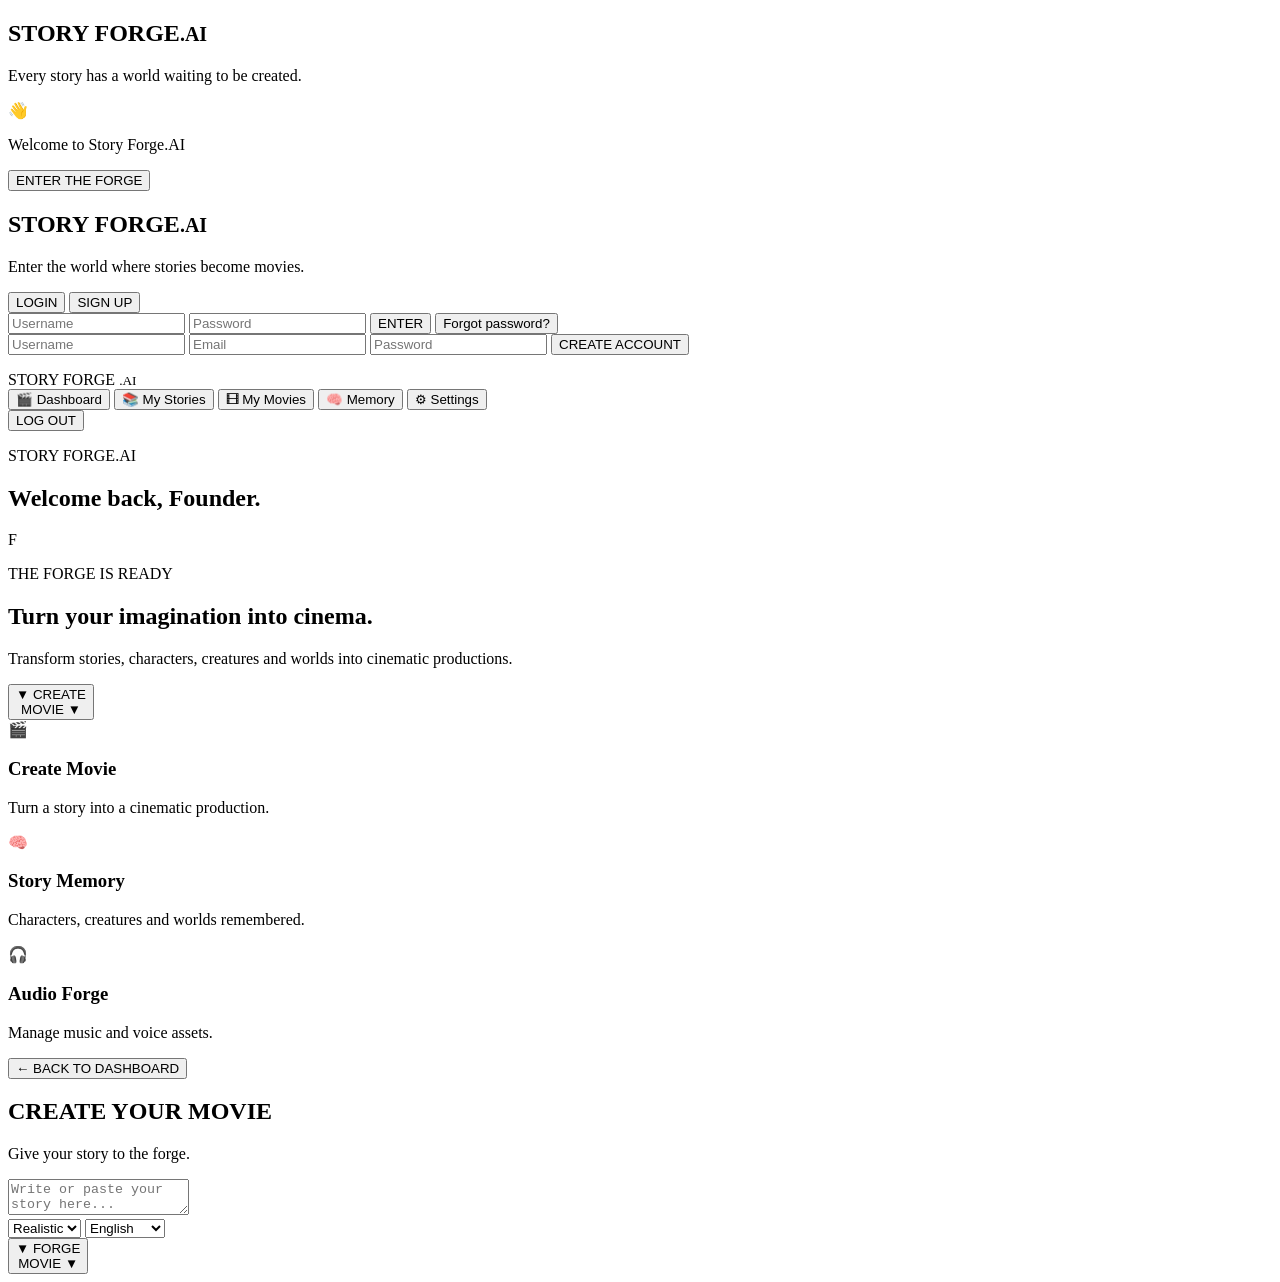
==== index.html @ ab2db873 "Create index.html" ====
<!DOCTYPE html>
<html lang="en">
<head>
    <meta charset="UTF-8">
    <meta name="viewport" content="width=device-width, initial-scale=1.0">

    <title>Story Forge.AI</title>

    <link rel="stylesheet" href="style.css">
</head>

<body>

    <!-- =====================================================
         WELCOME SCREEN
    ====================================================== -->

    <section id="welcome-screen" class="screen active">

        <div class="cinematic-background"></div>

        <div class="stars"></div>

        <div class="welcome-content">

            <h1 class="logo-title">
                STORY <span>FORGE</span><small>.AI</small>
            </h1>

            <p class="welcome-subtitle">
                Every story has a world waiting to be created.
            </p>

        </div>


        <!-- Cinematic Bike Scene -->

        <div class="bike-scene">

            <div class="moon"></div>

            <div class="mountains"></div>

            <div class="road"></div>

            <div class="bike-rider">

                <div class="boy">

                    <div class="head"></div>

                    <div class="body"></div>

                    <div class="arm"></div>

                    <div class="leg"></div>

                </div>


                <div class="bicycle">

                    <div class="wheel wheel-front"></div>

                    <div class="wheel wheel-back"></div>

                    <div class="bike-frame"></div>

                    <div class="handlebar"></div>

                </div>

            </div>


            <div class="welcome-wave">

                <span class="wave-hand">👋</span>

                <p>
                    Welcome to Story Forge.AI
                </p>

            </div>

        </div>


        <button
            id="enter-button"
            class="gold-button"
        >
            ENTER THE FORGE
        </button>

    </section>


    <!-- =====================================================
         AUTHENTICATION SCREEN
    ====================================================== -->

    <section id="auth-screen" class="screen hidden">

        <div class="auth-container">

            <div class="auth-brand">

                <h1>
                    STORY <span>FORGE</span><small>.AI</small>
                </h1>

                <p>
                    Enter the world where stories become movies.
                </p>

            </div>


            <div class="auth-box">

                <div class="auth-tabs">

                    <button
                        id="login-tab"
                        class="active-tab"
                    >
                        LOGIN
                    </button>

                    <button
                        id="signup-tab"
                    >
                        SIGN UP
                    </button>

                </div>


                <!-- Login -->

                <form
                    id="login-form"
                    class="auth-form"
                >

                    <input
                        type="text"
                        id="login-username"
                        placeholder="Username"
                        required
                    >

                    <input
                        type="password"
                        id="login-password"
                        placeholder="Password"
                        required
                    >

                    <button
                        type="submit"
                        class="purple-button"
                    >
                        ENTER
                    </button>

                    <button
                        type="button"
                        id="forgot-password"
                        class="text-button"
                    >
                        Forgot password?
                    </button>

                </form>


                <!-- Sign Up -->

                <form
                    id="signup-form"
                    class="auth-form hidden"
                >

                    <input
                        type="text"
                        id="signup-username"
                        placeholder="Username"
                        required
                    >

                    <input
                        type="email"
                        id="signup-email"
                        placeholder="Email"
                        required
                    >

                    <input
                        type="password"
                        id="signup-password"
                        placeholder="Password"
                        required
                    >

                    <button
                        type="submit"
                        class="purple-button"
                    >
                        CREATE ACCOUNT
                    </button>

                </form>


                <p
                    id="auth-message"
                    class="auth-message"
                ></p>

            </div>

        </div>

    </section>


    <!-- =====================================================
         MAIN DASHBOARD
    ====================================================== -->

    <section
        id="dashboard-screen"
        class="screen hidden"
    >

        <aside class="sidebar">

            <div class="sidebar-logo">

                STORY
                <span>FORGE</span>
                <small>.AI</small>

            </div>


            <nav>

                <button class="nav-item active">
                    🎬 Dashboard
                </button>

                <button class="nav-item">
                    📚 My Stories
                </button>

                <button class="nav-item">
                    🎞 My Movies
                </button>

                <button class="nav-item">
                    🧠 Memory
                </button>

                <button class="nav-item">
                    ⚙ Settings
                </button>

            </nav>


            <button
                id="logout-button"
                class="logout-button"
            >
                LOG OUT
            </button>

        </aside>


        <main class="dashboard-main">

            <header class="dashboard-header">

                <div>

                    <p class="small-label">
                        STORY FORGE.AI
                    </p>

                    <h1>
                        Welcome back, Founder.
                    </h1>

                </div>


                <div class="profile-circle">
                    F
                </div>

            </header>


            <section class="hero-dashboard">

                <div class="hero-text">

                    <p class="gold-label">
                        THE FORGE IS READY
                    </p>

                    <h2>
                        Turn your imagination
                        <span>into cinema.</span>
                    </h2>

                    <p>
                        Transform stories, characters, creatures and worlds
                        into cinematic productions.
                    </p>

                </div>


                <!-- FANG RED MOUTH CREATE BUTTON -->

                <button
                    id="create-movie-button"
                    class="fang-button"
                >

                    <span class="fang fang-left">
                        ▼
                    </span>

                    <span class="mouth-text">
                        CREATE<br>
                        MOVIE
                    </span>

                    <span class="fang fang-right">
                        ▼
                    </span>

                </button>

            </section>


            <section class="dashboard-cards">

                <div class="dashboard-card">

                    <span class="card-icon">
                        🎬
                    </span>

                    <h3>
                        Create Movie
                    </h3>

                    <p>
                        Turn a story into a cinematic production.
                    </p>

                </div>


                <div class="dashboard-card">

                    <span class="card-icon">
                        🧠
                    </span>

                    <h3>
                        Story Memory
                    </h3>

                    <p>
                        Characters, creatures and worlds remembered.
                    </p>

                </div>


                <div class="dashboard-card">

                    <span class="card-icon">
                        🎧
                    </span>

                    <h3>
                        Audio Forge
                    </h3>

                    <p>
                        Manage music and voice assets.
                    </p>

                </div>

            </section>

        </main>

    </section>


    <!-- =====================================================
         CREATE MOVIE SCREEN
    ====================================================== -->

    <section
        id="create-screen"
        class="screen hidden"
    >

        <div class="create-container">

            <button
                id="back-dashboard"
                class="back-button"
            >
                ← BACK TO DASHBOARD
            </button>


            <h1>
                CREATE YOUR MOVIE
            </h1>

            <p>
                Give your story to the forge.
            </p>


            <textarea
                id="story-input"
                placeholder="Write or paste your story here..."
            ></textarea>


            <div class="creation-options">

                <select id="genre-select">

                    <option value="realistic">
                        Realistic
                    </option>

                    <option value="fantasy">
                        Fantasy
                    </option>

                    <option value="sci_fi">
                        Sci-Fi
                    </option>

                </select>


                <select id="language-select">

                    <option value="english">
                        English
                    </option>

                    <option value="chinese">
                        Chinese
                    </option>

                    <option value="korean">
                        Korean
                    </option>

                    <option value="japanese">
                        Japanese
                    </option>

                </select>

            </div>


            <button
                class="fang-button create-large"
            >

                <span class="fang fang-left">
                    ▼
                </span>

                <span class="mouth-text">
                    FORGE<br>
                    MOVIE
                </span>

                <span class="fang fang-right">
                    ▼
                </span>

            </button>

        </div>

    </section>


    <script src="script.js"></script>

</body>
</html>
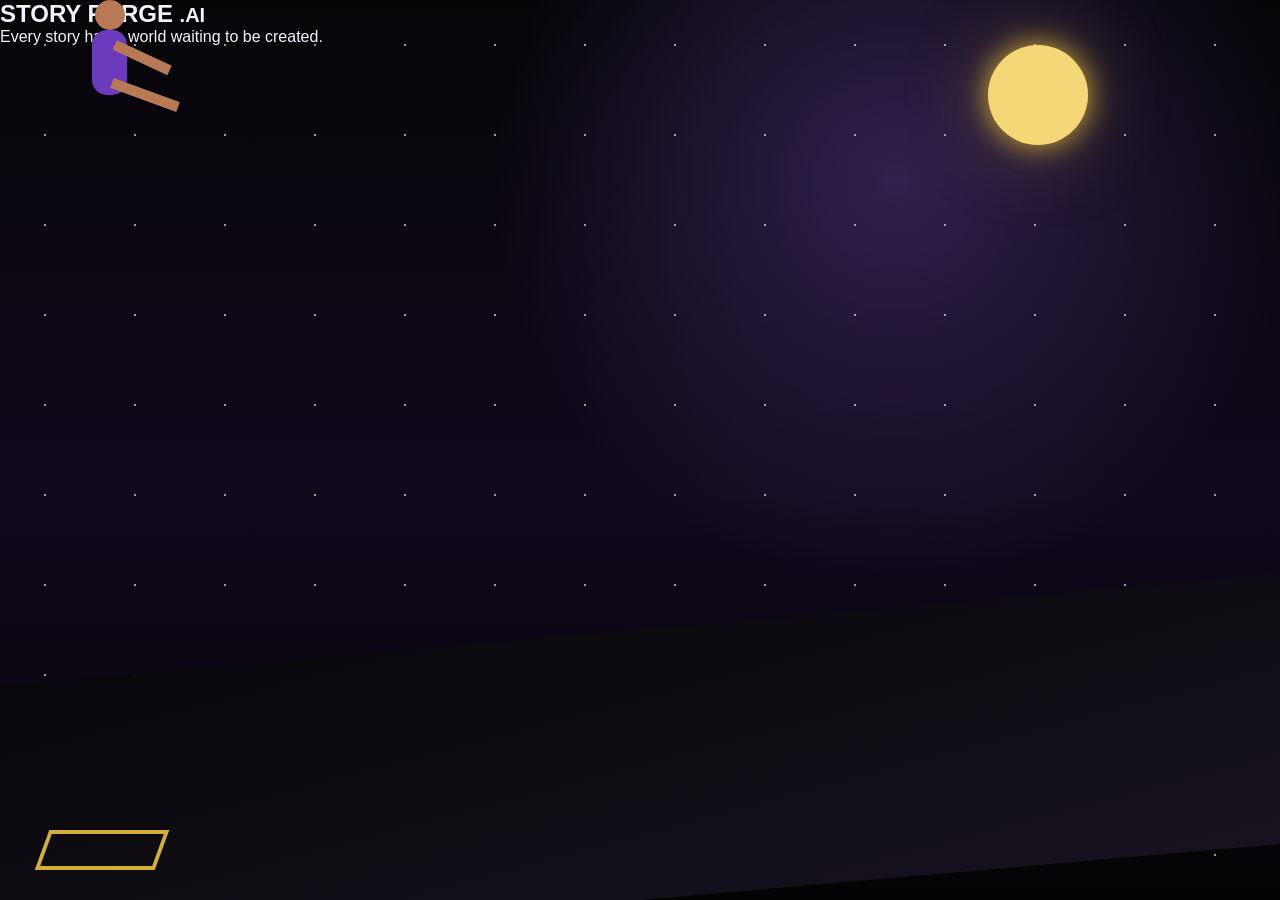
==== commit d76c4053: "Update index.html" ====
--- a/index.html
+++ b/index.html
@@ -1,8 +1,12 @@
 <!DOCTYPE html>
 <html lang="en">
+
 <head>
     <meta charset="UTF-8">
-    <meta name="viewport" content="width=device-width, initial-scale=1.0">
+    <meta
+        name="viewport"
+        content="width=device-width, initial-scale=1.0"
+    >
 
     <title>Story Forge.AI</title>
 
@@ -15,81 +19,181 @@
          WELCOME SCREEN
     ====================================================== -->
 
-    <section id="welcome-screen" class="screen active">
-
-        <div class="cinematic-background"></div>
-
-        <div class="stars"></div>
-
-        <div class="welcome-content">
-
-            <h1 class="logo-title">
-                STORY <span>FORGE</span><small>.AI</small>
+    <section
+        id="welcome-screen"
+        class="screen"
+    >
+
+        <!-- Background -->
+
+        <div class="sky">
+
+            <div class="stars"></div>
+
+            <div class="moon"></div>
+
+            <div class="purple-atmosphere"></div>
+
+        </div>
+
+
+        <!-- Brand -->
+
+        <div class="welcome-brand">
+
+            <h1>
+                STORY
+                <span>FORGE</span>
+                <small>.AI</small>
             </h1>
 
-            <p class="welcome-subtitle">
+            <p>
                 Every story has a world waiting to be created.
             </p>
 
         </div>
 
 
-        <!-- Cinematic Bike Scene -->
-
-        <div class="bike-scene">
-
-            <div class="moon"></div>
-
-            <div class="mountains"></div>
-
-            <div class="road"></div>
-
-            <div class="bike-rider">
-
-                <div class="boy">
-
-                    <div class="head"></div>
-
-                    <div class="body"></div>
-
-                    <div class="arm"></div>
-
-                    <div class="leg"></div>
-
-                </div>
-
-
-                <div class="bicycle">
-
-                    <div class="wheel wheel-front"></div>
-
-                    <div class="wheel wheel-back"></div>
-
-                    <div class="bike-frame"></div>
-
-                    <div class="handlebar"></div>
-
-                </div>
-
-            </div>
-
-
-            <div class="welcome-wave">
-
-                <span class="wave-hand">👋</span>
+        <!-- Cinematic world -->
+
+        <div class="world">
+
+            <div class="mountain mountain-left"></div>
+
+            <div class="mountain mountain-right"></div>
+
+            <div class="ground"></div>
+
+            <div class="road">
+
+                <div class="road-line"></div>
+
+            </div>
+
+
+            <!-- =================================================
+                 BOY
+
+                 IMPORTANT:
+                 The boy is visible from the beginning.
+                 The bike is NOT attached visually to him.
+            ================================================== -->
+
+            <div
+                id="boy"
+                class="boy"
+            >
+
+                <div class="hair"></div>
+
+                <div class="head">
+
+                    <div class="eye eye-left"></div>
+
+                    <div class="eye eye-right"></div>
+
+                </div>
+
+
+                <div class="neck"></div>
+
+                <div class="body"></div>
+
+
+                <div class="arm arm-left"></div>
+
+                <div
+                    id="waving-arm"
+                    class="arm arm-right"
+                ></div>
+
+
+                <div class="leg leg-left"></div>
+
+                <div class="leg leg-right"></div>
+
+            </div>
+
+
+            <!-- =================================================
+                 FUTURISTIC TECH BIKE
+
+                 It starts completely invisible.
+
+                 It is NOT visible while the boy is moving.
+
+                 It reveals only after the boy stops and waves.
+            ================================================== -->
+
+            <div
+                id="future-bike"
+                class="future-bike"
+            >
+
+                <div class="bike-energy-field"></div>
+
+                <div class="bike-wheel rear-wheel">
+
+                    <div class="wheel-core"></div>
+
+                </div>
+
+
+                <div class="bike-wheel front-wheel">
+
+                    <div class="wheel-core"></div>
+
+                </div>
+
+
+                <div class="bike-frame"></div>
+
+                <div class="bike-lower-frame"></div>
+
+                <div class="bike-energy-core"></div>
+
+                <div class="bike-seat"></div>
+
+                <div class="bike-handlebars"></div>
+
+                <div class="bike-front-fork"></div>
+
+                <div class="bike-headlight"></div>
+
+                <div class="bike-hologram"></div>
+
+            </div>
+
+
+            <!-- Greeting -->
+
+            <div
+                id="greeting"
+                class="greeting hidden"
+            >
+
+                <div class="wave-hand">
+                    👋
+                </div>
+
+                <h2>
+                    Welcome to Story Forge.AI
+                </h2>
 
                 <p>
-                    Welcome to Story Forge.AI
+                    Your story is waiting.
                 </p>
 
             </div>
 
         </div>
 
+
+        <!-- Enter button -->
 
         <button
             id="enter-button"
-            class="gold-button"
+            class="enter-button hidden"
         >
             ENTER THE FORGE
         </button>
@@ -101,18 +205,23 @@
          AUTHENTICATION SCREEN
     ====================================================== -->
 
-    <section id="auth-screen" class="screen hidden">
+    <section
+        id="auth-screen"
+        class="screen hidden"
+    >
 
         <div class="auth-container">
 
             <div class="auth-brand">
 
                 <h1>
-                    STORY <span>FORGE</span><small>.AI</small>
+                    STORY
+                    <span>FORGE</span>
+                    <small>.AI</small>
                 </h1>
 
                 <p>
-                    Enter the world where stories become movies.
+                    Enter the world where stories become cinema.
                 </p>
 
             </div>
@@ -124,13 +233,14 @@
 
                     <button
                         id="login-tab"
-                        class="active-tab"
+                        class="auth-tab active"
                     >
                         LOGIN
                     </button>
 
                     <button
                         id="signup-tab"
+                        class="auth-tab"
                     >
                         SIGN UP
                     </button>
@@ -138,7 +248,7 @@
                 </div>
 
 
-                <!-- Login -->
+                <!-- LOGIN -->
 
                 <form
                     id="login-form"
@@ -146,38 +256,32 @@
                 >
 
                     <input
+                        id="login-username"
                         type="text"
-                        id="login-username"
                         placeholder="Username"
                         required
                     >
 
+
                     <input
+                        id="login-password"
                         type="password"
-                        id="login-password"
                         placeholder="Password"
                         required
                     >
+
 
                     <button
                         type="submit"
                         class="purple-button"
                     >
-                        ENTER
+                        ENTER THE FORGE
                     </button>
 
-                    <button
-                        type="button"
-                        id="forgot-password"
-                        class="text-button"
-                    >
-                        Forgot password?
-                    </button>
-
                 </form>
 
 
-                <!-- Sign Up -->
+                <!-- SIGN UP -->
 
                 <form
                     id="signup-form"
@@ -185,25 +289,28 @@
                 >
 
                     <input
+                        id="signup-username"
                         type="text"
-                        id="signup-username"
                         placeholder="Username"
                         required
                     >
 
+
                     <input
+                        id="signup-email"
                         type="email"
-                        id="signup-email"
                         placeholder="Email"
                         required
                     >
 
+
                     <input
+                        id="signup-password"
                         type="password"
-                        id="signup-password"
                         placeholder="Password"
                         required
                     >
+
 
                     <button
                         type="submit"
@@ -228,7 +335,7 @@
 
 
     <!-- =====================================================
-         MAIN DASHBOARD
+         DASHBOARD
     ====================================================== -->
 
     <section
@@ -263,6 +370,10 @@
 
                 <button class="nav-item">
                     🧠 Memory
+                </button>
+
+                <button class="nav-item">
+                    🎧 Audio
                 </button>
 
                 <button class="nav-item">
@@ -288,9 +399,9 @@
 
                 <div>
 
-                    <p class="small-label">
+                    <span class="gold-label">
                         STORY FORGE.AI
-                    </p>
+                    </span>
 
                     <h1>
                         Welcome back, Founder.
@@ -306,13 +417,13 @@
             </header>
 
 
-            <section class="hero-dashboard">
+            <section class="dashboard-hero">
 
                 <div class="hero-text">
 
-                    <p class="gold-label">
+                    <span class="gold-label">
                         THE FORGE IS READY
-                    </p>
+                    </span>
 
                     <h2>
                         Turn your imagination
@@ -320,33 +431,42 @@
                     </h2>
 
                     <p>
-                        Transform stories, characters, creatures and worlds
-                        into cinematic productions.
+                        Build stories, characters, worlds and cinematic
+                        productions from your imagination.
                     </p>
 
                 </div>
 
 
-                <!-- FANG RED MOUTH CREATE BUTTON -->
+                <!-- Fang mouth create button -->
 
                 <button
                     id="create-movie-button"
-                    class="fang-button"
+                    class="fang-mouth-button"
                 >
 
-                    <span class="fang fang-left">
+                    <span class="fang top-left">
                         ▼
                     </span>
 
+                    <span class="fang top-right">
+                        ▼
+                    </span>
+
+                    <span class="fang bottom-left">
+                        ▲
+                    </span>
+
+                    <span class="fang bottom-right">
+                        ▲
+                    </span>
+
                     <span class="mouth-text">
-                        CREATE<br>
+                        CREATE
+                        <br>
                         MOVIE
                     </span>
 
-                    <span class="fang fang-right">
-                        ▼
-                    </span>
-
                 </button>
 
             </section>
@@ -356,16 +476,16 @@
 
                 <div class="dashboard-card">
 
-                    <span class="card-icon">
+                    <div class="card-icon">
                         🎬
-                    </span>
+                    </div>
 
                     <h3>
                         Create Movie
                     </h3>
 
                     <p>
-                        Turn a story into a cinematic production.
+                        Transform your story into a cinematic production.
                     </p>
 
                 </div>
@@ -373,16 +493,16 @@
 
                 <div class="dashboard-card">
 
-                    <span class="card-icon">
+                    <div class="card-icon">
                         🧠
-                    </span>
+                    </div>
 
                     <h3>
                         Story Memory
                     </h3>
 
                     <p>
-                        Characters, creatures and worlds remembered.
+                        Characters, creatures, scenes and worlds.
                     </p>
 
                 </div>
@@ -390,16 +510,16 @@
 
                 <div class="dashboard-card">
 
-                    <span class="card-icon">
+                    <div class="card-icon">
                         🎧
-                    </span>
+                    </div>
 
                     <h3>
                         Audio Forge
                     </h3>
 
                     <p>
-                        Manage music and voice assets.
+                        Manage music, voices and audio assets.
                     </p>
 
                 </div>
@@ -488,22 +608,31 @@
 
 
             <button
-                class="fang-button create-large"
+                class="fang-mouth-button forge-button"
             >
 
-                <span class="fang fang-left">
+                <span class="fang top-left">
                     ▼
                 </span>
 
+                <span class="fang top-right">
+                    ▼
+                </span>
+
+                <span class="fang bottom-left">
+                    ▲
+                </span>
+
+                <span class="fang bottom-right">
+                    ▲
+                </span>
+
                 <span class="mouth-text">
-                    FORGE<br>
+                    FORGE
+                    <br>
                     MOVIE
                 </span>
 
-                <span class="fang fang-right">
-                    ▼
-                </span>
-
             </button>
 
         </div>
@@ -514,4 +643,5 @@
     <script src="script.js"></script>
 
 </body>
-</html>
+
+                </html>
--- a/style.css
+++ b/style.css
@@ -0,0 +1,1478 @@
+/* =====================================================
+   GLOBAL
+===================================================== */
+
+* {
+    margin: 0;
+    padding: 0;
+    box-sizing: border-box;
+}
+
+
+:root {
+
+    --black: #050507;
+
+    --deep-black: #020203;
+
+    --gold: #d4af37;
+
+    --light-gold: #f4d878;
+
+    --purple: #6c3bbd;
+
+    --deep-purple: #24103d;
+
+    --red-mouth: #9e0715;
+
+    --bright-red: #e51b2b;
+
+    --white: #f5f2ff;
+
+}
+
+
+body {
+
+    background: var(--black);
+
+    color: var(--white);
+
+    font-family:
+        Arial,
+        Helvetica,
+        sans-serif;
+
+    overflow-x: hidden;
+
+}
+
+
+button {
+
+    font-family: inherit;
+
+    cursor: pointer;
+
+}
+
+
+.hidden {
+
+    display: none !important;
+
+}
+
+
+.screen {
+
+    min-height: 100vh;
+
+    width: 100%;
+
+}
+
+
+/* =====================================================
+   WELCOME SCREEN
+===================================================== */
+
+#welcome-screen {
+
+    position: relative;
+
+    overflow: hidden;
+
+    background:
+
+        radial-gradient(
+            circle at 70% 20%,
+            #30204d,
+            transparent 35%
+        ),
+
+        linear-gradient(
+            180deg,
+            #050507 0%,
+            #12091d 55%,
+            #030304 100%
+        );
+
+}
+
+
+.cinematic-background {
+
+    position: absolute;
+
+    inset: 0;
+
+    background:
+
+        linear-gradient(
+            120deg,
+            transparent 40%,
+            rgba(212, 175, 55, 0.08),
+            transparent 70%
+        );
+
+    animation: cinematicLight 8s infinite alternate;
+
+}
+
+
+@keyframes cinematicLight {
+
+    from {
+
+        transform: translateX(-20%);
+
+    }
+
+    to {
+
+        transform: translateX(20%);
+
+    }
+
+}
+
+
+.stars {
+
+    position: absolute;
+
+    inset: 0;
+
+    opacity: 0.6;
+
+    background-image:
+
+        radial-gradient(
+            white 1px,
+            transparent 1px
+        );
+
+    background-size: 90px 90px;
+
+    animation: starMove 20s linear infinite;
+
+}
+
+
+@keyframes starMove {
+
+    from {
+
+        transform: translateY(0);
+
+    }
+
+    to {
+
+        transform: translateY(90px);
+
+    }
+
+}
+
+
+.welcome-content {
+
+    position: absolute;
+
+    top: 12%;
+
+    width: 100%;
+
+    text-align: center;
+
+    z-index: 5;
+
+}
+
+
+.logo-title {
+
+    font-size: clamp(2.5rem, 8vw, 6rem);
+
+    letter-spacing: 0.2em;
+
+    color: var(--white);
+
+}
+
+
+.logo-title span {
+
+    color: var(--gold);
+
+}
+
+
+.logo-title small {
+
+    color: var(--purple);
+
+    font-size: 0.35em;
+
+}
+
+
+.welcome-subtitle {
+
+    margin-top: 20px;
+
+    color: #c6bcd3;
+
+    letter-spacing: 0.15em;
+
+}
+
+
+.bike-scene {
+
+    position: absolute;
+
+    bottom: 0;
+
+    width: 100%;
+
+    height: 55%;
+
+}
+
+
+.moon {
+
+    position: absolute;
+
+    right: 15%;
+
+    top: 5%;
+
+    width: 100px;
+
+    height: 100px;
+
+    border-radius: 50%;
+
+    background: var(--light-gold);
+
+    box-shadow:
+
+        0 0 30px var(--gold),
+
+        0 0 90px rgba(212, 175, 55, 0.3);
+
+}
+
+
+.mountains {
+
+    position: absolute;
+
+    bottom: 30%;
+
+    width: 100%;
+
+    height: 35%;
+
+    background:
+
+        linear-gradient(
+            135deg,
+            transparent 50%,
+            #160d25 51%
+        );
+
+    opacity: 0.9;
+
+}
+
+
+.road {
+
+    position: absolute;
+
+    bottom: 0;
+
+    width: 100%;
+
+    height: 30%;
+
+    background:
+
+        linear-gradient(
+            170deg,
+            #08080b,
+            #17121e
+        );
+
+    transform: skewY(-5deg);
+
+}
+
+
+.bike-rider {
+
+    position: absolute;
+
+    bottom: 26%;
+
+    left: -250px;
+
+    width: 250px;
+
+    height: 180px;
+
+    animation: rideBike 8s ease-in-out forwards;
+
+}
+
+
+@keyframes rideBike {
+
+    0% {
+
+        left: -250px;
+
+    }
+
+    65% {
+
+        left: 48%;
+
+    }
+
+    75% {
+
+        left: 48%;
+
+        transform: rotate(0deg);
+
+    }
+
+    100% {
+
+        left: 48%;
+
+        transform: rotate(-3deg);
+
+    }
+
+}
+
+
+.boy {
+
+    position: absolute;
+
+    left: 95px;
+
+    top: 0;
+
+}
+
+
+.head {
+
+    width: 30px;
+
+    height: 30px;
+
+    border-radius: 50%;
+
+    background: #b87955;
+
+}
+
+
+.body {
+
+    width: 35px;
+
+    height: 65px;
+
+    margin-left: -3px;
+
+    background: var(--purple);
+
+    border-radius: 15px;
+
+}
+
+
+.arm {
+
+    position: absolute;
+
+    top: 40px;
+
+    left: 20px;
+
+    width: 60px;
+
+    height: 10px;
+
+    background: #b87955;
+
+    transform: rotate(25deg);
+
+    transform-origin: left;
+
+}
+
+
+.leg {
+
+    position: absolute;
+
+    top: 90px;
+
+    left: 15px;
+
+    width: 70px;
+
+    height: 10px;
+
+    background: #b87955;
+
+    transform: rotate(20deg);
+
+}
+
+
+.bicycle {
+
+    position: absolute;
+
+    bottom: 0;
+
+    left: 20px;
+
+    width: 200px;
+
+    height: 90px;
+
+}
+
+
+.wheel {
+
+    position: absolute;
+
+    bottom: 0;
+
+    width: 65px;
+
+    height: 65px;
+
+    border: 4px solid var(--gold);
+
+    border-radius: 50%;
+
+    animation: wheelSpin 1s linear infinite;
+
+}
+
+
+.wheel-front {
+
+    right: 0;
+
+}
+
+
+.wheel-back {
+
+    left: 0;
+
+}
+
+
+@keyframes wheelSpin {
+
+    to {
+
+        transform: rotate(360deg);
+
+    }
+
+}
+
+
+.bike-frame {
+
+    position: absolute;
+
+    left: 42px;
+
+    bottom: 30px;
+
+    width: 120px;
+
+    height: 40px;
+
+    border: 4px solid var(--gold);
+
+    transform: skew(-20deg);
+
+}
+
+
+.handlebar {
+
+    position: absolute;
+
+    right: -3px;
+
+    bottom: 68px;
+
+    width: 35px;
+
+    height: 5px;
+
+    background: var(--gold);
+
+    transform: rotate(-25deg);
+
+}
+
+
+.welcome-wave {
+
+    position: absolute;
+
+    bottom: 40%;
+
+    left: 58%;
+
+    opacity: 0;
+
+    animation: showWave 8s ease-in-out forwards;
+
+    animation-delay: 5s;
+
+    text-align: center;
+
+}
+
+
+@keyframes showWave {
+
+    0% {
+
+        opacity: 0;
+
+        transform: translateY(20px);
+
+    }
+
+    100% {
+
+        opacity: 1;
+
+        transform: translateY(0);
+
+    }
+
+}
+
+
+.wave-hand {
+
+    font-size: 3rem;
+
+    display: block;
+
+    animation: wave 1s infinite alternate;
+
+}
+
+
+@keyframes wave {
+
+    from {
+
+        transform: rotate(-15deg);
+
+    }
+
+    to {
+
+        transform: rotate(15deg);
+
+    }
+
+}
+
+
+.welcome-wave p {
+
+    color: var(--light-gold);
+
+    letter-spacing: 0.1em;
+
+}
+
+
+.gold-button {
+
+    position: absolute;
+
+    bottom: 8%;
+
+    left: 50%;
+
+    transform: translateX(-50%);
+
+    padding: 18px 40px;
+
+    border: 1px solid var(--gold);
+
+    border-radius: 50px;
+
+    background: transparent;
+
+    color: var(--light-gold);
+
+    letter-spacing: 0.2em;
+
+    transition: 0.3s;
+
+}
+
+
+.gold-button:hover {
+
+    background: var(--gold);
+
+    color: #000;
+
+    box-shadow: 0 0 35px var(--gold);
+
+}
+
+
+/* =====================================================
+   AUTHENTICATION
+===================================================== */
+
+#auth-screen {
+
+    background:
+
+        radial-gradient(
+            circle at 20% 20%,
+            #25113e,
+            transparent 40%
+        ),
+
+        var(--black);
+
+    display: flex;
+
+    align-items: center;
+
+    justify-content: center;
+
+}
+
+
+.auth-container {
+
+    width: min(900px, 92%);
+
+    display: grid;
+
+    grid-template-columns: 1fr 1fr;
+
+    gap: 60px;
+
+    align-items: center;
+
+}
+
+
+.auth-brand h1 {
+
+    font-size: 3rem;
+
+    letter-spacing: 0.1em;
+
+}
+
+
+.auth-brand h1 span {
+
+    color: var(--gold);
+
+}
+
+
+.auth-brand small {
+
+    color: var(--purple);
+
+}
+
+
+.auth-brand p {
+
+    margin-top: 20px;
+
+    color: #aaa;
+
+}
+
+
+.auth-box {
+
+    padding: 35px;
+
+    background: rgba(20, 15, 28, 0.9);
+
+    border: 1px solid rgba(212, 175, 55, 0.3);
+
+    border-radius: 20px;
+
+    box-shadow: 0 0 50px rgba(108, 59, 189, 0.2);
+
+}
+
+
+.auth-tabs {
+
+    display: flex;
+
+    gap: 20px;
+
+    margin-bottom: 30px;
+
+}
+
+
+.auth-tabs button {
+
+    background: none;
+
+    border: none;
+
+    color: #777;
+
+    padding: 10px;
+
+}
+
+
+.auth-tabs button.active-tab {
+
+    color: var(--gold);
+
+    border-bottom: 2px solid var(--gold);
+
+}
+
+
+.auth-form {
+
+    display: flex;
+
+    flex-direction: column;
+
+    gap: 15px;
+
+}
+
+
+.auth-form input {
+
+    padding: 16px;
+
+    border-radius: 8px;
+
+    border: 1px solid #39294c;
+
+    background: #08070b;
+
+    color: white;
+
+}
+
+
+.purple-button {
+
+    padding: 15px;
+
+    border: none;
+
+    border-radius: 8px;
+
+    background: var(--purple);
+
+    color: white;
+
+    font-weight: bold;
+
+}
+
+
+.purple-button:hover {
+
+    background: #8955dd;
+
+}
+
+
+.text-button {
+
+    background: none;
+
+    border: none;
+
+    color: var(--gold);
+
+}
+
+
+.auth-message {
+
+    margin-top: 20px;
+
+    color: var(--light-gold);
+
+}
+
+
+/* =====================================================
+   DASHBOARD
+===================================================== */
+
+#dashboard-screen {
+
+    display: flex;
+
+    background: var(--black);
+
+}
+
+
+.sidebar {
+
+    width: 250px;
+
+    min-height: 100vh;
+
+    padding: 30px 20px;
+
+    background: #08070b;
+
+    border-right: 1px solid #21162d;
+
+    display: flex;
+
+    flex-direction: column;
+
+}
+
+
+.sidebar-logo {
+
+    font-weight: bold;
+
+    letter-spacing: 0.1em;
+
+    margin-bottom: 60px;
+
+}
+
+
+.sidebar-logo span {
+
+    color: var(--gold);
+
+}
+
+
+.sidebar-logo small {
+
+    color: var(--purple);
+
+}
+
+
+nav {
+
+    display: flex;
+
+    flex-direction: column;
+
+    gap: 10px;
+
+}
+
+
+.nav-item {
+
+    text-align: left;
+
+    padding: 15px;
+
+    border: none;
+
+    border-radius: 8px;
+
+    background: transparent;
+
+    color: #aaa;
+
+}
+
+
+.nav-item:hover,
+
+.nav-item.active {
+
+    background: #211331;
+
+    color: var(--light-gold);
+
+}
+
+
+.logout-button {
+
+    margin-top: auto;
+
+    padding: 12px;
+
+    background: transparent;
+
+    color: #999;
+
+    border: 1px solid #333;
+
+    border-radius: 8px;
+
+}
+
+
+.dashboard-main {
+
+    flex: 1;
+
+    padding: 40px;
+
+}
+
+
+.dashboard-header {
+
+    display: flex;
+
+    justify-content: space-between;
+
+    align-items: center;
+
+}
+
+
+.small-label,
+
+.gold-label {
+
+    color: var(--gold);
+
+    letter-spacing: 0.15em;
+
+    font-size: 0.75rem;
+
+}
+
+
+.dashboard-header h1 {
+
+    margin-top: 10px;
+
+}
+
+
+.profile-circle {
+
+    width: 45px;
+
+    height: 45px;
+
+    border-radius: 50%;
+
+    display: grid;
+
+    place-items: center;
+
+    background: var(--purple);
+
+    color: white;
+
+}
+
+
+.hero-dashboard {
+
+    margin-top: 60px;
+
+    padding: 50px;
+
+    min-height: 330px;
+
+    border-radius: 25px;
+
+    background:
+
+        linear-gradient(
+            135deg,
+            #130c1e,
+            #24103d
+        );
+
+    display: flex;
+
+    justify-content: space-between;
+
+    align-items: center;
+
+}
+
+
+.hero-text {
+
+    max-width: 550px;
+
+}
+
+
+.hero-text h2 {
+
+    margin: 15px 0;
+
+    font-size: clamp(2rem, 5vw, 4rem);
+
+}
+
+
+.hero-text h2 span {
+
+    color: var(--gold);
+
+}
+
+
+.hero-text p:last-child {
+
+    color: #aaa;
+
+    line-height: 1.7;
+
+}
+
+
+/* =====================================================
+   FANG MOUTH BUTTON
+===================================================== */
+
+.fang-button {
+
+    position: relative;
+
+    width: 190px;
+
+    height: 130px;
+
+    border: 5px solid #50030b;
+
+    border-radius: 50% 50% 45% 45%;
+
+    background:
+
+        radial-gradient(
+            ellipse,
+            var(--bright-red),
+            var(--red-mouth) 65%,
+            #380005
+        );
+
+    color: white;
+
+    box-shadow:
+
+        0 0 20px rgba(229, 27, 43, 0.4),
+
+        inset 0 -20px 20px rgba(0, 0, 0, 0.4);
+
+    transition: 0.3s;
+
+}
+
+
+.fang-button:hover {
+
+    transform: scale(1.08);
+
+    box-shadow:
+
+        0 0 40px var(--bright-red),
+
+        inset 0 -20px 20px rgba(0, 0, 0, 0.4);
+
+}
+
+
+.mouth-text {
+
+    position: relative;
+
+    z-index: 3;
+
+    font-weight: bold;
+
+    letter-spacing: 0.1em;
+
+    line-height: 1.4;
+
+}
+
+
+.fang {
+
+    position: absolute;
+
+    z-index: 5;
+
+    color: white;
+
+    font-size: 2rem;
+
+    text-shadow: 0 2px 3px #000;
+
+}
+
+
+.fang-left {
+
+    left: 28px;
+
+    top: 4px;
+
+}
+
+
+.fang-right {
+
+    right: 28px;
+
+    top: 4px;
+
+}
+
+
+.dashboard-cards {
+
+    display: grid;
+
+    grid-template-columns: repeat(3, 1fr);
+
+    gap: 20px;
+
+    margin-top: 30px;
+
+}
+
+
+.dashboard-card {
+
+    padding: 25px;
+
+    border-radius: 15px;
+
+    background: #0d0b11;
+
+    border: 1px solid #2c1b3e;
+
+}
+
+
+.card-icon {
+
+    font-size: 2rem;
+
+}
+
+
+.dashboard-card h3 {
+
+    margin: 15px 0 10px;
+
+    color: var(--light-gold);
+
+}
+
+
+.dashboard-card p {
+
+    color: #888;
+
+    line-height: 1.5;
+
+}
+
+
+/* =====================================================
+   CREATE MOVIE
+===================================================== */
+
+#create-screen {
+
+    padding: 50px;
+
+    background:
+
+        radial-gradient(
+            circle at 80% 10%,
+            #2a1246,
+            transparent 35%
+        ),
+
+        var(--black);
+
+}
+
+
+.create-container {
+
+    max-width: 1000px;
+
+    margin: auto;
+
+}
+
+
+.back-button {
+
+    background: none;
+
+    border: none;
+
+    color: var(--gold);
+
+    margin-bottom: 50px;
+
+}
+
+
+.create-container h1 {
+
+    font-size: 3rem;
+
+    color: var(--gold);
+
+}
+
+
+.create-container p {
+
+    color: #aaa;
+
+    margin: 15px 0 30px;
+
+}
+
+
+#story-input {
+
+    width: 100%;
+
+    min-height: 350px;
+
+    padding: 25px;
+
+    resize: vertical;
+
+    border-radius: 15px;
+
+    border: 1px solid #3b2353;
+
+    background: #08070b;
+
+    color: white;
+
+    font-size: 1rem;
+
+}
+
+
+.creation-options {
+
+    display: flex;
+
+    gap: 15px;
+
+    margin: 20px 0;
+
+}
+
+
+.creation-options select {
+
+    padding: 15px;
+
+    background: #110c18;
+
+    color: white;
+
+    border: 1px solid var(--purple);
+
+    border-radius: 8px;
+
+}
+
+
+.create-large {
+
+    display: block;
+
+    margin: 30px auto;
+
+}
+
+
+/* =====================================================
+   MOBILE
+===================================================== */
+
+@media (max-width: 800px) {
+
+    .auth-container {
+
+        grid-template-columns: 1fr;
+
+        gap: 30px;
+
+    }
+
+
+    .auth-brand {
+
+        text-align: center;
+
+    }
+
+
+    .sidebar {
+
+        width: 75px;
+
+        padding: 20px 10px;
+
+    }
+
+
+    .sidebar-logo {
+
+        font-size: 0;
+
+    }
+
+
+    .sidebar-logo::after {
+
+        content: "SF";
+
+        font-size: 1.2rem;
+
+        color: var(--gold);
+
+    }
+
+
+    .nav-item {
+
+        font-size: 0;
+
+        text-align: center;
+
+    }
+
+
+    .nav-item::first-letter {
+
+        font-size: 1.2rem;
+
+    }
+
+
+    .logout-button {
+
+        font-size: 0;
+
+    }
+
+
+    .dashboard-main {
+
+        padding: 20px;
+
+    }
+
+
+    .hero-dashboard {
+
+        flex-direction: column;
+
+        gap: 40px;
+
+        text-align: center;
+
+    }
+
+
+    .dashboard-cards {
+
+        grid-template-columns: 1fr;
+
+    }
+
+}
+
+
+@media (max-width: 500px) {
+
+    .logo-title {
+
+        font-size: 2rem;
+
+    }
+
+
+    .welcome-subtitle {
+
+        font-size: 0.75rem;
+
+    }
+
+
+    .fang-button {
+
+        width: 160px;
+
+        height: 110px;
+
+    }
+
+
+    .creation-options {
+
+        flex-direction: column;
+
+    }
+
+}
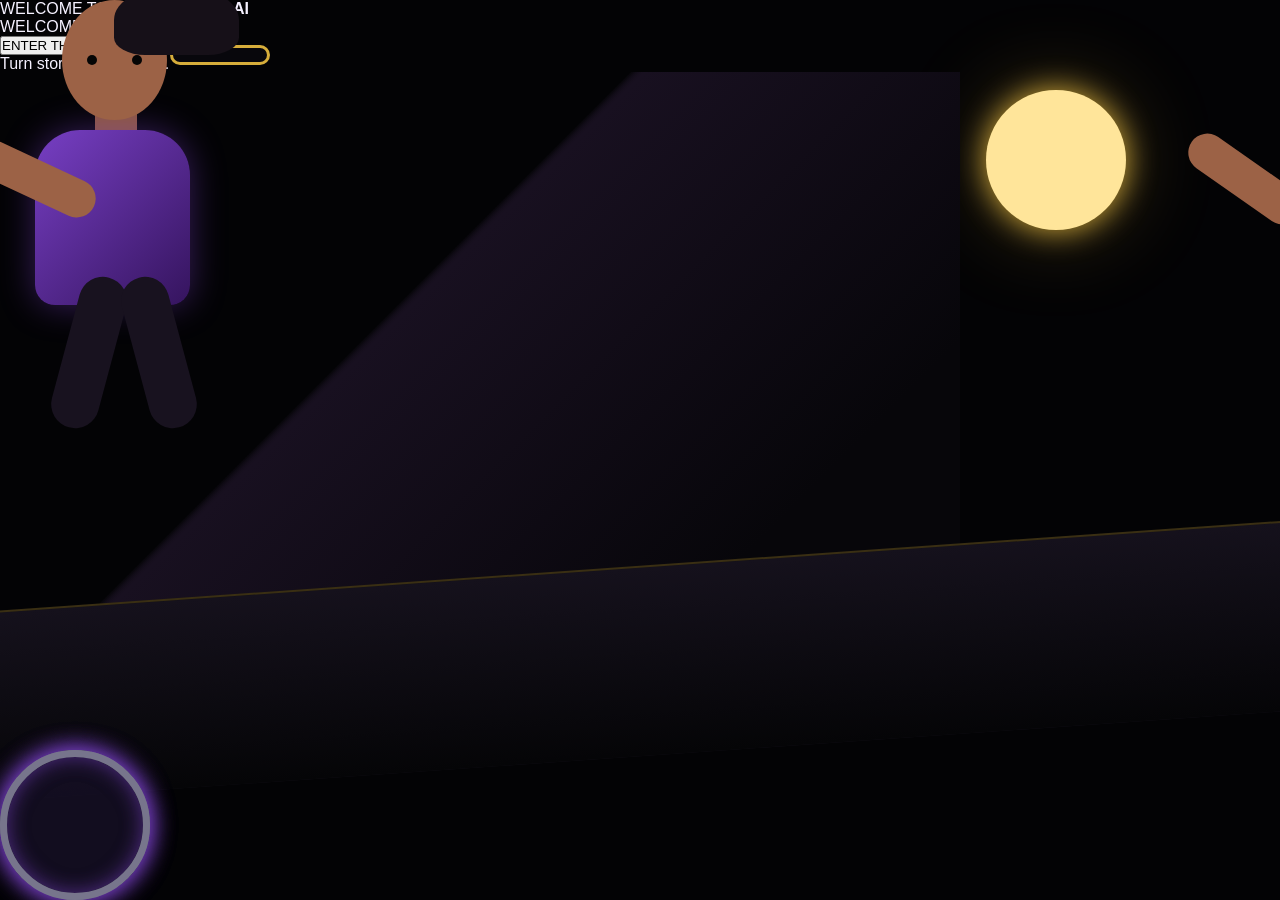
==== commit 20e02a6b: "Update index.html" ====
--- a/index.html
+++ b/index.html
@@ -1,12 +1,8 @@
 <!DOCTYPE html>
 <html lang="en">
-
 <head>
     <meta charset="UTF-8">
-    <meta
-        name="viewport"
-        content="width=device-width, initial-scale=1.0"
-    >
+    <meta name="viewport" content="width=device-width, initial-scale=1.0">
 
     <title>Story Forge.AI</title>
 
@@ -15,633 +11,365 @@
 
 <body>
 
-    <!-- =====================================================
-         WELCOME SCREEN
-    ====================================================== -->
-
-    <section
-        id="welcome-screen"
-        class="screen"
-    >
-
-        <!-- Background -->
-
-        <div class="sky">
-
-            <div class="stars"></div>
-
-            <div class="moon"></div>
-
-            <div class="purple-atmosphere"></div>
-
-        </div>
-
-
-        <!-- Brand -->
-
-        <div class="welcome-brand">
-
-            <h1>
-                STORY
-                <span>FORGE</span>
-                <small>.AI</small>
-            </h1>
-
-            <p>
-                Every story has a world waiting to be created.
+    <!-- CINEMATIC WELCOME SCREEN -->
+    <section id="welcomeScreen" class="screen welcome-screen">
+
+        <div class="cinematic-sky"></div>
+
+        <div class="moon"></div>
+
+        <div class="mountain mountain-back"></div>
+        <div class="mountain mountain-front"></div>
+
+        <div class="forest forest-left"></div>
+        <div class="forest forest-right"></div>
+
+        <div class="future-city">
+            <div class="tower tower-one"></div>
+            <div class="tower tower-two"></div>
+            <div class="tower tower-three"></div>
+            <div class="tower tower-four"></div>
+        </div>
+
+        <div class="road">
+            <div class="road-light"></div>
+        </div>
+
+        <!-- CINEMATIC TITLE -->
+        <div class="falling-title" id="fallingTitle">
+            <span>WELCOME TO</span>
+            <strong>STORY FORGE<span>.AI</span></strong>
+        </div>
+
+        <!-- HUMAN CHARACTER -->
+        <div class="character" id="character">
+
+            <div class="character-shadow"></div>
+
+            <div class="head">
+                <div class="hair"></div>
+                <div class="face">
+                    <div class="eye eye-left"></div>
+                    <div class="eye eye-right"></div>
+                    <div class="nose"></div>
+                    <div class="mouth"></div>
+                </div>
+            </div>
+
+            <div class="neck"></div>
+
+            <div class="body">
+                <div class="jacket"></div>
+                <div class="chest-light"></div>
+            </div>
+
+            <div class="arm arm-left">
+                <div class="hand"></div>
+            </div>
+
+            <div class="arm arm-right">
+                <div class="hand"></div>
+            </div>
+
+            <div class="leg leg-left"></div>
+            <div class="leg leg-right"></div>
+
+            <div class="shoe shoe-left"></div>
+            <div class="shoe shoe-right"></div>
+
+        </div>
+
+        <!-- FUTURISTIC BIKE -->
+        <div class="tech-bike" id="techBike">
+
+            <div class="bike-energy"></div>
+
+            <div class="bike-body">
+                <div class="bike-core"></div>
+                <div class="bike-seat"></div>
+                <div class="bike-front"></div>
+                <div class="bike-back"></div>
+            </div>
+
+            <div class="bike-wheel bike-wheel-front"></div>
+            <div class="bike-wheel bike-wheel-back"></div>
+
+            <div class="bike-light"></div>
+
+        </div>
+
+        <!-- WAVE MESSAGE -->
+        <div class="wave-message" id="waveMessage">
+            <span>WELCOME, CREATOR</span>
+        </div>
+
+        <!-- MAIN ENTRY -->
+        <div class="forge-entry">
+
+            <button class="fang-button" id="enterForgeButton">
+
+                <span class="fang fang-left"></span>
+
+                <span class="fang-mouth-text">
+                    ENTER THE FORGE
+                </span>
+
+                <span class="fang fang-right"></span>
+
+            </button>
+
+            <p class="entry-subtitle">
+                Turn stories into worlds.
             </p>
 
         </div>
 
-
-        <!-- Cinematic world -->
-
-        <div class="world">
-
-            <div class="mountain mountain-left"></div>
-
-            <div class="mountain mountain-right"></div>
-
-            <div class="ground"></div>
-
-            <div class="road">
-
-                <div class="road-line"></div>
-
-            </div>
-
-
-            <!-- =================================================
-                 BOY
-
-                 IMPORTANT:
-                 The boy is visible from the beginning.
-                 The bike is NOT attached visually to him.
-            ================================================== -->
-
-            <div
-                id="boy"
-                class="boy"
-            >
-
-                <div class="hair"></div>
-
-                <div class="head">
-
-                    <div class="eye eye-left"></div>
-
-                    <div class="eye eye-right"></div>
-
-                </div>
-
-
-                <div class="neck"></div>
-
-                <div class="body"></div>
-
-
-                <div class="arm arm-left"></div>
-
-                <div
-                    id="waving-arm"
-                    class="arm arm-right"
-                ></div>
-
-
-                <div class="leg leg-left"></div>
-
-                <div class="leg leg-right"></div>
-
-            </div>
-
-
-            <!-- =================================================
-                 FUTURISTIC TECH BIKE
-
-                 It starts completely invisible.
-
-                 It is NOT visible while the boy is moving.
-
-                 It reveals only after the boy stops and waves.
-            ================================================== -->
-
-            <div
-                id="future-bike"
-                class="future-bike"
-            >
-
-                <div class="bike-energy-field"></div>
-
-                <div class="bike-wheel rear-wheel">
-
-                    <div class="wheel-core"></div>
-
-                </div>
-
-
-                <div class="bike-wheel front-wheel">
-
-                    <div class="wheel-core"></div>
-
-                </div>
-
-
-                <div class="bike-frame"></div>
-
-                <div class="bike-lower-frame"></div>
-
-                <div class="bike-energy-core"></div>
-
-                <div class="bike-seat"></div>
-
-                <div class="bike-handlebars"></div>
-
-                <div class="bike-front-fork"></div>
-
-                <div class="bike-headlight"></div>
-
-                <div class="bike-hologram"></div>
-
-            </div>
-
-
-            <!-- Greeting -->
-
-            <div
-                id="greeting"
-                class="greeting hidden"
-            >
-
-                <div class="wave-hand">
-                    👋
-                </div>
-
-                <h2>
-                    Welcome to Story Forge.AI
-                </h2>
-
-                <p>
-                    Your story is waiting.
-                </p>
-
-            </div>
-
-        </div>
-
-
-        <!-- Enter button -->
-
-        <button
-            id="enter-button"
-            class="enter-button hidden"
-        >
-            ENTER THE FORGE
+    </section>
+
+
+    <!-- AUTHENTICATION SCREEN -->
+    <section id="authScreen" class="screen auth-screen hidden">
+
+        <div class="auth-background"></div>
+
+        <button class="back-button" id="backToWelcome">
+            ← BACK TO THE FORGE
         </button>
 
+        <div class="auth-container">
+
+            <div class="auth-brand">
+                <span>STORY</span>
+                <strong>FORGE<span>.AI</span></strong>
+            </div>
+
+            <!-- LOGIN -->
+            <div id="loginPanel" class="auth-panel">
+
+                <h1>Enter the Forge</h1>
+
+                <p class="auth-description">
+                    Continue building your world.
+                </p>
+
+                <form id="loginForm">
+
+                    <div class="input-group">
+                        <label>USERNAME</label>
+                        <input
+                            type="text"
+                            id="loginUsername"
+                            placeholder="Enter your username"
+                            required
+                        >
+                    </div>
+
+                    <div class="input-group">
+                        <label>PASSWORD</label>
+                        <input
+                            type="password"
+                            id="loginPassword"
+                            placeholder="Enter your password"
+                            required
+                        >
+                    </div>
+
+                    <button type="submit" class="auth-button">
+                        LOGIN
+                    </button>
+
+                </form>
+
+                <button class="text-button" id="forgotPasswordButton">
+                    Forgot password?
+                </button>
+
+                <p class="switch-auth">
+                    New creator?
+                    <button id="showSignupButton">
+                        Create an account
+                    </button>
+                </p>
+
+                <div id="loginMessage" class="auth-message"></div>
+
+            </div>
+
+
+            <!-- SIGNUP -->
+            <div id="signupPanel" class="auth-panel hidden">
+
+                <h1>Create Your Forge</h1>
+
+                <p class="auth-description">
+                    Begin building your cinematic universe.
+                </p>
+
+                <form id="signupForm">
+
+                    <div class="input-group">
+                        <label>USERNAME</label>
+                        <input
+                            type="text"
+                            id="signupUsername"
+                            placeholder="Choose a username"
+                            required
+                        >
+                    </div>
+
+                    <div class="input-group">
+                        <label>EMAIL</label>
+                        <input
+                            type="email"
+                            id="signupEmail"
+                            placeholder="Enter your email"
+                            required
+                        >
+                    </div>
+
+                    <div class="input-group">
+                        <label>PASSWORD</label>
+                        <input
+                            type="password"
+                            id="signupPassword"
+                            placeholder="Create a password"
+                            required
+                        >
+                    </div>
+
+                    <button type="submit" class="auth-button">
+                        CREATE ACCOUNT
+                    </button>
+
+                </form>
+
+                <p class="switch-auth">
+                    Already have an account?
+                    <button id="showLoginButton">
+                        Login
+                    </button>
+                </p>
+
+                <div id="signupMessage" class="auth-message"></div>
+
+            </div>
+
+
+            <!-- FORGOT PASSWORD -->
+            <div id="forgotPanel" class="auth-panel hidden">
+
+                <h1>Recover Your Forge</h1>
+
+                <p class="auth-description">
+                    Enter your email to begin password recovery.
+                </p>
+
+                <form id="forgotForm">
+
+                    <div class="input-group">
+                        <label>EMAIL</label>
+                        <input
+                            type="email"
+                            id="forgotEmail"
+                            placeholder="Enter your email"
+                            required
+                        >
+                    </div>
+
+                    <button type="submit" class="auth-button">
+                        REQUEST RESET
+                    </button>
+
+                </form>
+
+                <button class="text-button" id="backToLoginButton">
+                    Return to login
+                </button>
+
+                <div id="forgotMessage" class="auth-message"></div>
+
+            </div>
+
+        </div>
+
     </section>
 
 
-    <!-- =====================================================
-         AUTHENTICATION SCREEN
-    ====================================================== -->
-
-    <section
-        id="auth-screen"
-        class="screen hidden"
-    >
-
-        <div class="auth-container">
-
-            <div class="auth-brand">
-
-                <h1>
-                    STORY
-                    <span>FORGE</span>
-                    <small>.AI</small>
-                </h1>
-
-                <p>
-                    Enter the world where stories become cinema.
-                </p>
-
-            </div>
-
-
-            <div class="auth-box">
-
-                <div class="auth-tabs">
-
-                    <button
-                        id="login-tab"
-                        class="auth-tab active"
-                    >
-                        LOGIN
-                    </button>
-
-                    <button
-                        id="signup-tab"
-                        class="auth-tab"
-                    >
-                        SIGN UP
-                    </button>
-
-                </div>
-
-
-                <!-- LOGIN -->
-
-                <form
-                    id="login-form"
-                    class="auth-form"
-                >
-
-                    <input
-                        id="login-username"
-                        type="text"
-                        placeholder="Username"
-                        required
-                    >
-
-
-                    <input
-                        id="login-password"
-                        type="password"
-                        placeholder="Password"
-                        required
-                    >
-
-
-                    <button
-                        type="submit"
-                        class="purple-button"
-                    >
-                        ENTER THE FORGE
-                    </button>
-
-                </form>
-
-
-                <!-- SIGN UP -->
-
-                <form
-                    id="signup-form"
-                    class="auth-form hidden"
-                >
-
-                    <input
-                        id="signup-username"
-                        type="text"
-                        placeholder="Username"
-                        required
-                    >
-
-
-                    <input
-                        id="signup-email"
-                        type="email"
-                        placeholder="Email"
-                        required
-                    >
-
-
-                    <input
-                        id="signup-password"
-                        type="password"
-                        placeholder="Password"
-                        required
-                    >
-
-
-                    <button
-                        type="submit"
-                        class="purple-button"
-                    >
-                        CREATE ACCOUNT
-                    </button>
-
-                </form>
-
-
-                <p
-                    id="auth-message"
-                    class="auth-message"
-                ></p>
-
-            </div>
-
-        </div>
-
-    </section>
-
-
-    <!-- =====================================================
-         DASHBOARD
-    ====================================================== -->
-
-    <section
-        id="dashboard-screen"
-        class="screen hidden"
-    >
-
-        <aside class="sidebar">
-
-            <div class="sidebar-logo">
-
-                STORY
-                <span>FORGE</span>
-                <small>.AI</small>
-
-            </div>
-
-
-            <nav>
-
-                <button class="nav-item active">
-                    🎬 Dashboard
-                </button>
-
-                <button class="nav-item">
-                    📚 My Stories
-                </button>
-
-                <button class="nav-item">
-                    🎞 My Movies
-                </button>
-
-                <button class="nav-item">
-                    🧠 Memory
-                </button>
-
-                <button class="nav-item">
-                    🎧 Audio
-                </button>
-
-                <button class="nav-item">
-                    ⚙ Settings
-                </button>
-
-            </nav>
-
-
-            <button
-                id="logout-button"
-                class="logout-button"
-            >
+    <!-- DASHBOARD PLACEHOLDER -->
+    <section id="dashboardScreen" class="screen dashboard-screen hidden">
+
+        <nav class="dashboard-nav">
+
+            <div class="dashboard-logo">
+                STORY FORGE<span>.AI</span>
+            </div>
+
+            <button id="logoutButton" class="logout-button">
                 LOG OUT
             </button>
 
-        </aside>
-
-
-        <main class="dashboard-main">
-
-            <header class="dashboard-header">
-
-                <div>
-
-                    <span class="gold-label">
-                        STORY FORGE.AI
-                    </span>
-
-                    <h1>
-                        Welcome back, Founder.
-                    </h1>
-
-                </div>
-
-
-                <div class="profile-circle">
-                    F
-                </div>
-
-            </header>
-
-
-            <section class="dashboard-hero">
-
-                <div class="hero-text">
-
-                    <span class="gold-label">
-                        THE FORGE IS READY
-                    </span>
-
-                    <h2>
-                        Turn your imagination
-                        <span>into cinema.</span>
-                    </h2>
-
-                    <p>
-                        Build stories, characters, worlds and cinematic
-                        productions from your imagination.
-                    </p>
-
-                </div>
-
-
-                <!-- Fang mouth create button -->
-
-                <button
-                    id="create-movie-button"
-                    class="fang-mouth-button"
-                >
-
-                    <span class="fang top-left">
-                        ▼
-                    </span>
-
-                    <span class="fang top-right">
-                        ▼
-                    </span>
-
-                    <span class="fang bottom-left">
-                        ▲
-                    </span>
-
-                    <span class="fang bottom-right">
-                        ▲
-                    </span>
-
-                    <span class="mouth-text">
-                        CREATE
-                        <br>
-                        MOVIE
-                    </span>
-
-                </button>
-
-            </section>
-
-
-            <section class="dashboard-cards">
+        </nav>
+
+        <main class="dashboard-content">
+
+            <div class="dashboard-heading">
+                <p class="dashboard-label">
+                    CREATOR'S FORGE
+                </p>
+
+                <h1>
+                    What will you create?
+                </h1>
+
+                <p>
+                    Your stories are waiting to become worlds.
+                </p>
+            </div>
+
+            <button class="create-movie-button">
+
+                <span class="create-fang"></span>
+
+                <span>
+                    CREATE MOVIE
+                </span>
+
+            </button>
+
+            <div class="dashboard-cards">
 
                 <div class="dashboard-card">
-
-                    <div class="card-icon">
-                        🎬
-                    </div>
-
-                    <h3>
-                        Create Movie
-                    </h3>
-
-                    <p>
-                        Transform your story into a cinematic production.
-                    </p>
-
-                </div>
-
+                    <span class="card-icon">✦</span>
+                    <h3>Stories</h3>
+                    <p>Build and manage your cinematic stories.</p>
+                </div>
 
                 <div class="dashboard-card">
-
-                    <div class="card-icon">
-                        🧠
-                    </div>
-
-                    <h3>
-                        Story Memory
-                    </h3>
-
-                    <p>
-                        Characters, creatures, scenes and worlds.
-                    </p>
-
-                </div>
-
+                    <span class="card-icon">◈</span>
+                    <h3>Characters</h3>
+                    <p>Manage your characters and creatures.</p>
+                </div>
 
                 <div class="dashboard-card">
-
-                    <div class="card-icon">
-                        🎧
-                    </div>
-
-                    <h3>
-                        Audio Forge
-                    </h3>
-
-                    <p>
-                        Manage music, voices and audio assets.
-                    </p>
-
-                </div>
-
-            </section>
+                    <span class="card-icon">♫</span>
+                    <h3>Audio</h3>
+                    <p>Manage music, voices, and sound assets.</p>
+                </div>
+
+                <div class="dashboard-card">
+                    <span class="card-icon">◉</span>
+                    <h3>Memory</h3>
+                    <p>Your Story Forge.AI creative memory.</p>
+                </div>
+
+            </div>
 
         </main>
 
     </section>
 
 
-    <!-- =====================================================
-         CREATE MOVIE SCREEN
-    ====================================================== -->
-
-    <section
-        id="create-screen"
-        class="screen hidden"
-    >
-
-        <div class="create-container">
-
-            <button
-                id="back-dashboard"
-                class="back-button"
-            >
-                ← BACK TO DASHBOARD
-            </button>
-
-
-            <h1>
-                CREATE YOUR MOVIE
-            </h1>
-
-            <p>
-                Give your story to the forge.
-            </p>
-
-
-            <textarea
-                id="story-input"
-                placeholder="Write or paste your story here..."
-            ></textarea>
-
-
-            <div class="creation-options">
-
-                <select id="genre-select">
-
-                    <option value="realistic">
-                        Realistic
-                    </option>
-
-                    <option value="fantasy">
-                        Fantasy
-                    </option>
-
-                    <option value="sci_fi">
-                        Sci-Fi
-                    </option>
-
-                </select>
-
-
-                <select id="language-select">
-
-                    <option value="english">
-                        English
-                    </option>
-
-                    <option value="chinese">
-                        Chinese
-                    </option>
-
-                    <option value="korean">
-                        Korean
-                    </option>
-
-                    <option value="japanese">
-                        Japanese
-                    </option>
-
-                </select>
-
-            </div>
-
-
-            <button
-                class="fang-mouth-button forge-button"
-            >
-
-                <span class="fang top-left">
-                    ▼
-                </span>
-
-                <span class="fang top-right">
-                    ▼
-                </span>
-
-                <span class="fang bottom-left">
-                    ▲
-                </span>
-
-                <span class="fang bottom-right">
-                    ▲
-                </span>
-
-                <span class="mouth-text">
-                    FORGE
-                    <br>
-                    MOVIE
-                </span>
-
-            </button>
-
-        </div>
-
-    </section>
-
-
     <script src="script.js"></script>
 
 </body>
-
-                </html>
+    </html>
--- a/style.css
+++ b/style.css
@@ -11,23 +11,23 @@
 
 :root {
 
-    --black: #050507;
-
-    --deep-black: #020203;
-
-    --gold: #d4af37;
-
-    --light-gold: #f4d878;
-
-    --purple: #6c3bbd;
-
-    --deep-purple: #24103d;
-
-    --red-mouth: #9e0715;
-
-    --bright-red: #e51b2b;
-
-    --white: #f5f2ff;
+    --black: #030305;
+
+    --deep-black: #08070c;
+
+    --gold: #d6ad3b;
+
+    --bright-gold: #ffe59a;
+
+    --purple: #773fc4;
+
+    --deep-purple: #1a0a2d;
+
+    --red: #a90016;
+
+    --bright-red: #ed1c32;
+
+    --white: #f5f1ff;
 
 }
 
@@ -38,10 +38,7 @@
 
     color: var(--white);
 
-    font-family:
-        Arial,
-        Helvetica,
-        sans-serif;
+    font-family: Arial, Helvetica, sans-serif;
 
     overflow-x: hidden;
 
@@ -66,9 +63,9 @@
 
 .screen {
 
+    width: 100%;
+
     min-height: 100vh;
-
-    width: 100%;
 
 }
 
@@ -83,57 +80,31 @@
 
     overflow: hidden;
 
+    min-height: 100vh;
+
     background:
-
-        radial-gradient(
-            circle at 70% 20%,
-            #30204d,
-            transparent 35%
-        ),
 
         linear-gradient(
             180deg,
-            #050507 0%,
-            #12091d 55%,
-            #030304 100%
+            #030305 0%,
+            #120a1d 55%,
+            #030305 100%
         );
 
 }
 
 
-.cinematic-background {
+/* =====================================================
+   SKY
+===================================================== */
+
+.sky {
 
     position: absolute;
 
     inset: 0;
 
-    background:
-
-        linear-gradient(
-            120deg,
-            transparent 40%,
-            rgba(212, 175, 55, 0.08),
-            transparent 70%
-        );
-
-    animation: cinematicLight 8s infinite alternate;
-
-}
-
-
-@keyframes cinematicLight {
-
-    from {
-
-        transform: translateX(-20%);
-
-    }
-
-    to {
-
-        transform: translateX(20%);
-
-    }
+    overflow: hidden;
 
 }
 
@@ -143,8 +114,6 @@
     position: absolute;
 
     inset: 0;
-
-    opacity: 0.6;
 
     background-image:
 
@@ -153,64 +122,97 @@
             transparent 1px
         );
 
-    background-size: 90px 90px;
-
-    animation: starMove 20s linear infinite;
-
-}
-
-
-@keyframes starMove {
-
-    from {
-
-        transform: translateY(0);
-
-    }
-
-    to {
-
-        transform: translateY(90px);
-
-    }
-
-}
-
-
-.welcome-content {
-
-    position: absolute;
-
-    top: 12%;
+    background-size: 75px 75px;
+
+    opacity: 0.6;
+
+}
+
+
+.moon {
+
+    position: absolute;
+
+    top: 10%;
+
+    right: 12%;
+
+    width: 140px;
+
+    height: 140px;
+
+    border-radius: 50%;
+
+    background: var(--bright-gold);
+
+    box-shadow:
+
+        0 0 30px var(--gold),
+
+        0 0 90px rgba(214, 173, 59, 0.3);
+
+}
+
+
+.purple-atmosphere {
+
+    position: absolute;
+
+    top: 30%;
+
+    left: 10%;
+
+    width: 500px;
+
+    height: 400px;
+
+    background: rgba(119, 63, 196, 0.25);
+
+    filter: blur(100px);
+
+}
+
+
+/* =====================================================
+   BRAND
+===================================================== */
+
+.welcome-brand {
+
+    position: absolute;
+
+    z-index: 20;
+
+    top: 7%;
 
     width: 100%;
 
     text-align: center;
 
-    z-index: 5;
-
-}
-
-
-.logo-title {
-
-    font-size: clamp(2.5rem, 8vw, 6rem);
-
-    letter-spacing: 0.2em;
-
-    color: var(--white);
-
-}
-
-
-.logo-title span {
+}
+
+
+.welcome-brand h1 {
+
+    font-size: clamp(
+        3rem,
+        8vw,
+        7rem
+    );
+
+    letter-spacing: 0.15em;
+
+}
+
+
+.welcome-brand h1 span {
 
     color: var(--gold);
 
 }
 
 
-.logo-title small {
+.welcome-brand h1 small {
 
     color: var(--purple);
 
@@ -219,18 +221,24 @@
 }
 
 
-.welcome-subtitle {
-
-    margin-top: 20px;
-
-    color: #c6bcd3;
-
-    letter-spacing: 0.15em;
-
-}
-
-
-.bike-scene {
+.welcome-brand p {
+
+    margin-top: 18px;
+
+    color: #bcb3c8;
+
+    font-size: 1.1rem;
+
+    letter-spacing: 0.1em;
+
+}
+
+
+/* =====================================================
+   WORLD
+===================================================== */
+
+.world {
 
     position: absolute;
 
@@ -238,55 +246,72 @@
 
     width: 100%;
 
-    height: 55%;
-
-}
-
-
-.moon {
-
-    position: absolute;
-
-    right: 15%;
-
-    top: 5%;
-
-    width: 100px;
-
-    height: 100px;
-
-    border-radius: 50%;
-
-    background: var(--light-gold);
-
-    box-shadow:
-
-        0 0 30px var(--gold),
-
-        0 0 90px rgba(212, 175, 55, 0.3);
-
-}
-
-
-.mountains {
-
-    position: absolute;
-
-    bottom: 30%;
-
-    width: 100%;
-
-    height: 35%;
+    height: 65%;
+
+}
+
+
+.mountain {
+
+    position: absolute;
+
+    bottom: 32%;
+
+    width: 75%;
+
+    height: 60%;
 
     background:
 
         linear-gradient(
             135deg,
-            transparent 50%,
-            #160d25 51%
+            transparent 42%,
+            #181020 43%,
+            #07060a 82%
         );
 
-    opacity: 0.9;
+}
+
+
+.mountain-left {
+
+    left: -20%;
+
+    transform: scale(1.4);
+
+}
+
+
+.mountain-right {
+
+    right: -20%;
+
+    transform:
+
+        scale(1.4)
+
+        rotateY(180deg);
+
+}
+
+
+.ground {
+
+    position: absolute;
+
+    bottom: 0;
+
+    width: 100%;
+
+    height: 45%;
+
+    background:
+
+        linear-gradient(
+            180deg,
+            #0e0a13,
+            #020203
+        );
 
 }
 
@@ -295,362 +320,927 @@
 
     position: absolute;
 
+    bottom: 16%;
+
+    left: -10%;
+
+    width: 120%;
+
+    height: 190px;
+
+    transform: rotate(-4deg);
+
+    background:
+
+        linear-gradient(
+            180deg,
+            #15111c,
+            #050507
+        );
+
+    border-top: 2px solid rgba(
+        214,
+        173,
+        59,
+        0.25
+    );
+
+}
+
+
+.road-line {
+
+    position: absolute;
+
+    top: 50%;
+
+    width: 100%;
+
+    height: 2px;
+
+    background: var(--gold);
+
+    opacity: 0.35;
+
+    box-shadow:
+
+        0 0 15px var(--gold),
+
+        0 0 50px var(--gold);
+
+}
+
+
+/* =====================================================
+   BOY MOVEMENT
+===================================================== */
+
+/*
+
+    THE BOY IS ALWAYS VISIBLE.
+
+    The bike does not exist visually yet.
+
+    The boy enters from the left,
+    moves across the screen,
+    stops in the center,
+    then waves.
+*/
+
+
+.boy {
+
+    position: absolute;
+
+    z-index: 15;
+
+    bottom: 27%;
+
+    left: -300px;
+
+    width: 230px;
+
+    height: 420px;
+
+    animation:
+
+        boyMoveAndStop
+
+        9s
+
+        cubic-bezier(
+            0.2,
+            0.8,
+            0.2,
+            1
+        )
+
+        forwards;
+
+}
+
+
+@keyframes boyMoveAndStop {
+
+    0% {
+
+        left: -300px;
+
+    }
+
+
+    65% {
+
+        left: 42%;
+
+    }
+
+
+    78% {
+
+        left: 42%;
+
+    }
+
+
+    100% {
+
+        left: 42%;
+
+    }
+
+}
+
+
+/* =====================================================
+   BOY BODY
+===================================================== */
+
+.head {
+
+    position: absolute;
+
+    z-index: 5;
+
+    top: 0;
+
+    left: 62px;
+
+    width: 105px;
+
+    height: 120px;
+
+    border-radius: 50%;
+
+    background: #9c6246;
+
+}
+
+
+.hair {
+
+    position: absolute;
+
+    z-index: 7;
+
+    top: -15px;
+
+    left: 52px;
+
+    width: 125px;
+
+    height: 70px;
+
+    border-radius:
+
+        60%
+
+        60%
+
+        30%
+
+        30%;
+
+    background: #161018;
+
+}
+
+
+.eye {
+
+    position: absolute;
+
+    top: 55px;
+
+    width: 10px;
+
+    height: 10px;
+
+    border-radius: 50%;
+
+    background: #050505;
+
+}
+
+
+.eye-left {
+
+    left: 25px;
+
+}
+
+
+.eye-right {
+
+    right: 25px;
+
+}
+
+
+.neck {
+
+    position: absolute;
+
+    top: 105px;
+
+    left: 95px;
+
+    width: 42px;
+
+    height: 45px;
+
+    background: #8f5940;
+
+}
+
+
+.body {
+
+    position: absolute;
+
+    top: 130px;
+
+    left: 35px;
+
+    width: 155px;
+
+    height: 175px;
+
+    border-radius: 45px 45px 20px 20px;
+
+    background:
+
+        linear-gradient(
+            135deg,
+            var(--purple),
+            #35145e
+        );
+
+    box-shadow:
+
+        0 0 35px rgba(
+            119,
+            63,
+            196,
+            0.45
+        );
+
+}
+
+
+.arm {
+
+    position: absolute;
+
+    z-index: 4;
+
+    width: 130px;
+
+    height: 38px;
+
+    border-radius: 30px;
+
+    background: #9c6246;
+
+}
+
+
+.arm-left {
+
+    top: 160px;
+
+    left: -30px;
+
+    transform: rotate(25deg);
+
+}
+
+
+.arm-right {
+
+    top: 160px;
+
+    right: -30px;
+
+    transform: rotate(35deg);
+
+}
+
+
+.leg {
+
+    position: absolute;
+
+    top: 275px;
+
+    width: 48px;
+
+    height: 155px;
+
+    border-radius: 30px;
+
+    background: #18121f;
+
+}
+
+
+.leg-left {
+
+    left: 65px;
+
+    transform: rotate(15deg);
+
+}
+
+
+.leg-right {
+
+    left: 135px;
+
+    transform: rotate(-15deg);
+
+}
+
+
+/* =====================================================
+   BIKE REVEAL
+
+   The bike is completely invisible
+   while the boy is moving.
+
+   It begins materializing only after
+   the boy has stopped and waves.
+===================================================== */
+
+.future-bike {
+
+    position: absolute;
+
+    z-index: 10;
+
+    bottom: 27%;
+
+    left: calc(42% - 150px);
+
+    width: 520px;
+
+    height: 230px;
+
+    opacity: 0;
+
+    transform:
+
+        scale(0.2)
+
+        rotateY(90deg);
+
+    animation:
+
+        bikeMaterialize
+
+        12s
+
+        ease-in-out
+
+        forwards;
+
+}
+
+
+@keyframes bikeMaterialize {
+
+    /* Boy is moving */
+
+    0%,
+
+    70% {
+
+        opacity: 0;
+
+        transform:
+
+            scale(0.2)
+
+            rotateY(90deg);
+
+        filter: blur(20px);
+
+    }
+
+
+    /* Boy stops */
+
+    71%,
+
+    78% {
+
+        opacity: 0;
+
+    }
+
+
+    /* Boy waves */
+
+    79%,
+
+    84% {
+
+        opacity: 0.15;
+
+        transform:
+
+            scale(0.4)
+
+            rotateY(45deg);
+
+        filter: blur(12px);
+
+    }
+
+
+    /* Bike appears */
+
+    85%,
+
+    92% {
+
+        opacity: 0.6;
+
+        transform:
+
+            scale(0.8)
+
+            rotateY(10deg);
+
+        filter: blur(4px);
+
+    }
+
+
+    /* Bike fully revealed */
+
+    100% {
+
+        opacity: 1;
+
+        transform:
+
+            scale(1)
+
+            rotateY(0deg);
+
+        filter: blur(0);
+
+    }
+
+}
+
+
+/* =====================================================
+   FUTURISTIC BIKE PARTS
+===================================================== */
+
+.bike-wheel {
+
+    position: absolute;
+
     bottom: 0;
 
-    width: 100%;
-
-    height: 30%;
+    width: 150px;
+
+    height: 150px;
+
+    border: 7px solid #77758c;
+
+    border-radius: 50%;
+
+    background: rgba(
+        20,
+        15,
+        35,
+        0.7
+    );
+
+    box-shadow:
+
+        0 0 25px var(--purple),
+
+        inset 0 0 20px rgba(
+            119,
+            63,
+            196,
+            0.5
+        );
+
+}
+
+
+.rear-wheel {
+
+    left: 20px;
+
+}
+
+
+.front-wheel {
+
+    right: 20px;
+
+}
+
+
+.wheel-core {
+
+    position: absolute;
+
+    inset: 20px;
+
+    border: 4px solid var(--gold);
+
+    border-radius: 50%;
+
+    box-shadow:
+
+        0 0 20px var(--gold);
+
+}
+
+
+.bike-frame {
+
+    position: absolute;
+
+    left: 100px;
+
+    top: 65px;
+
+    width: 300px;
+
+    height: 22px;
+
+    border-radius: 20px;
 
     background:
 
         linear-gradient(
-            170deg,
-            #08080b,
-            #17121e
+            90deg,
+            var(--purple),
+            var(--gold),
+            var(--purple)
         );
 
-    transform: skewY(-5deg);
-
-}
-
-
-.bike-rider {
-
-    position: absolute;
-
-    bottom: 26%;
-
-    left: -250px;
-
-    width: 250px;
-
-    height: 180px;
-
-    animation: rideBike 8s ease-in-out forwards;
-
-}
-
-
-@keyframes rideBike {
-
-    0% {
-
-        left: -250px;
-
-    }
-
-    65% {
-
-        left: 48%;
-
-    }
-
-    75% {
-
-        left: 48%;
-
-        transform: rotate(0deg);
-
-    }
-
-    100% {
-
-        left: 48%;
-
-        transform: rotate(-3deg);
-
-    }
-
-}
-
-
-.boy {
-
-    position: absolute;
-
-    left: 95px;
-
-    top: 0;
-
-}
-
-
-.head {
-
-    width: 30px;
+    box-shadow:
+
+        0 0 20px var(--purple);
+
+    transform: rotate(-8deg);
+
+}
+
+
+.bike-lower-frame {
+
+    position: absolute;
+
+    left: 105px;
+
+    bottom: 55px;
+
+    width: 290px;
 
     height: 30px;
 
+    border-radius: 20px;
+
+    background: #241238;
+
+    border: 2px solid var(--purple);
+
+    transform: rotate(8deg);
+
+}
+
+
+.bike-energy-core {
+
+    position: absolute;
+
+    left: 220px;
+
+    top: 85px;
+
+    width: 80px;
+
+    height: 80px;
+
     border-radius: 50%;
 
-    background: #b87955;
-
-}
-
-
-.body {
+    background:
+
+        radial-gradient(
+            circle,
+            var(--bright-gold),
+            var(--purple),
+            transparent 70%
+        );
+
+    box-shadow:
+
+        0 0 30px var(--gold),
+
+        0 0 80px var(--purple);
+
+    animation:
+
+        energyPulse
+
+        1.5s
+
+        infinite
+
+        alternate;
+
+}
+
+
+@keyframes energyPulse {
+
+    from {
+
+        transform: scale(0.9);
+
+    }
+
+    to {
+
+        transform: scale(1.15);
+
+    }
+
+}
+
+
+.bike-seat {
+
+    position: absolute;
+
+    left: 170px;
+
+    top: 45px;
+
+    width: 100px;
+
+    height: 20px;
+
+    border-radius: 20px;
+
+    background: #08070c;
+
+    border: 3px solid var(--gold);
+
+}
+
+
+.bike-handlebars {
+
+    position: absolute;
+
+    right: 55px;
+
+    top: 20px;
+
+    width: 100px;
+
+    height: 25px;
+
+    border-top: 8px solid var(--gold);
+
+    border-radius: 50%;
+
+}
+
+
+.bike-front-fork {
+
+    position: absolute;
+
+    right: 85px;
+
+    top: 35px;
+
+    width: 20px;
+
+    height: 150px;
+
+    border-radius: 20px;
+
+    background: var(--gold);
+
+    transform: rotate(15deg);
+
+}
+
+
+.bike-headlight {
+
+    position: absolute;
+
+    right: 20px;
+
+    top: 75px;
 
     width: 35px;
 
-    height: 65px;
-
-    margin-left: -3px;
-
-    background: var(--purple);
-
-    border-radius: 15px;
-
-}
-
-
-.arm {
-
-    position: absolute;
-
-    top: 40px;
-
-    left: 20px;
-
-    width: 60px;
-
-    height: 10px;
-
-    background: #b87955;
-
-    transform: rotate(25deg);
-
-    transform-origin: left;
-
-}
-
-
-.leg {
-
-    position: absolute;
-
-    top: 90px;
-
-    left: 15px;
-
-    width: 70px;
-
-    height: 10px;
-
-    background: #b87955;
-
-    transform: rotate(20deg);
-
-}
-
-
-.bicycle {
-
-    position: absolute;
-
-    bottom: 0;
-
-    left: 20px;
-
-    width: 200px;
-
-    height: 90px;
-
-}
-
-
-.wheel {
-
-    position: absolute;
-
-    bottom: 0;
-
-    width: 65px;
-
-    height: 65px;
-
-    border: 4px solid var(--gold);
+    height: 35px;
 
     border-radius: 50%;
 
-    animation: wheelSpin 1s linear infinite;
-
-}
-
-
-.wheel-front {
-
-    right: 0;
-
-}
-
-
-.wheel-back {
-
-    left: 0;
-
-}
-
-
-@keyframes wheelSpin {
+    background: var(--bright-gold);
+
+    box-shadow:
+
+        0 0 30px var(--bright-gold),
+
+        0 0 80px var(--gold);
+
+}
+
+
+.bike-hologram {
+
+    position: absolute;
+
+    left: 170px;
+
+    top: -20px;
+
+    width: 180px;
+
+    height: 80px;
+
+    border: 2px solid rgba(
+        119,
+        63,
+        196,
+        0.7
+    );
+
+    border-radius: 50%;
+
+    opacity: 0.5;
+
+}
+
+
+/* =====================================================
+   WAVE
+===================================================== */
+
+.greeting {
+
+    position: absolute;
+
+    z-index: 30;
+
+    left: 68%;
+
+    bottom: 52%;
+
+    text-align: center;
+
+    animation:
+
+        greetingAppear
+
+        1s
+
+        ease-out
+
+        forwards;
+
+}
+
+
+@keyframes greetingAppear {
+
+    from {
+
+        opacity: 0;
+
+        transform: translateY(40px);
+
+    }
 
     to {
 
-        transform: rotate(360deg);
-
-    }
-
-}
-
-
-.bike-frame {
-
-    position: absolute;
-
-    left: 42px;
-
-    bottom: 30px;
-
-    width: 120px;
-
-    height: 40px;
-
-    border: 4px solid var(--gold);
-
-    transform: skew(-20deg);
-
-}
-
-
-.handlebar {
-
-    position: absolute;
-
-    right: -3px;
-
-    bottom: 68px;
-
-    width: 35px;
-
-    height: 5px;
+        opacity: 1;
+
+        transform: translateY(0);
+
+    }
+
+}
+
+
+.wave-hand {
+
+    font-size: 5rem;
+
+    animation:
+
+        wave
+
+        0.8s
+
+        infinite
+
+        alternate;
+
+}
+
+
+@keyframes wave {
+
+    from {
+
+        transform: rotate(-20deg);
+
+    }
+
+    to {
+
+        transform: rotate(20deg);
+
+    }
+
+}
+
+
+.greeting h2 {
+
+    color: var(--bright-gold);
+
+}
+
+
+.greeting p {
+
+    margin-top: 10px;
+
+    color: #aaa;
+
+}
+
+
+/* =====================================================
+   ENTER BUTTON
+===================================================== */
+
+.enter-button {
+
+    position: absolute;
+
+    z-index: 50;
+
+    bottom: 7%;
+
+    left: 50%;
+
+    transform: translateX(-50%);
+
+    padding: 22px 55px;
+
+    border-radius: 50px;
+
+    border: 2px solid var(--gold);
+
+    background: rgba(
+        3,
+        3,
+        5,
+        0.85
+    );
+
+    color: var(--bright-gold);
+
+    font-size: 1rem;
+
+    letter-spacing: 0.2em;
+
+    transition: 0.3s;
+
+}
+
+
+.enter-button:hover {
 
     background: var(--gold);
 
-    transform: rotate(-25deg);
-
-}
-
-
-.welcome-wave {
-
-    position: absolute;
-
-    bottom: 40%;
-
-    left: 58%;
-
-    opacity: 0;
-
-    animation: showWave 8s ease-in-out forwards;
-
-    animation-delay: 5s;
-
-    text-align: center;
-
-}
-
-
-@keyframes showWave {
-
-    0% {
-
-        opacity: 0;
-
-        transform: translateY(20px);
-
-    }
-
-    100% {
-
-        opacity: 1;
-
-        transform: translateY(0);
-
-    }
-
-}
-
-
-.wave-hand {
-
-    font-size: 3rem;
-
-    display: block;
-
-    animation: wave 1s infinite alternate;
-
-}
-
-
-@keyframes wave {
-
-    from {
-
-        transform: rotate(-15deg);
-
-    }
-
-    to {
-
-        transform: rotate(15deg);
-
-    }
-
-}
-
-
-.welcome-wave p {
-
-    color: var(--light-gold);
-
-    letter-spacing: 0.1em;
-
-}
-
-
-.gold-button {
-
-    position: absolute;
-
-    bottom: 8%;
-
-    left: 50%;
-
-    transform: translateX(-50%);
-
-    padding: 18px 40px;
-
-    border: 1px solid var(--gold);
-
-    border-radius: 50px;
-
-    background: transparent;
-
-    color: var(--light-gold);
-
-    letter-spacing: 0.2em;
-
-    transition: 0.3s;
-
-}
-
-
-.gold-button:hover {
-
-    background: var(--gold);
-
     color: #000;
 
-    box-shadow: 0 0 35px var(--gold);
+    box-shadow:
+
+        0 0 40px var(--gold);
 
 }
 
@@ -661,186 +1251,197 @@
 
 #auth-screen {
 
+    display: flex;
+
+    align-items: center;
+
+    justify-content: center;
+
     background:
 
         radial-gradient(
             circle at 20% 20%,
-            #25113e,
+            #28123f,
             transparent 40%
         ),
 
         var(--black);
 
+}
+
+
+.auth-container {
+
+    width: min(
+        1000px,
+        90%
+    );
+
+    display: grid;
+
+    grid-template-columns: 1fr 1fr;
+
+    gap: 80px;
+
+    align-items: center;
+
+}
+
+
+.auth-brand h1 {
+
+    font-size: 3.5rem;
+
+    letter-spacing: 0.12em;
+
+}
+
+
+.auth-brand h1 span {
+
+    color: var(--gold);
+
+}
+
+
+.auth-brand small {
+
+    color: var(--purple);
+
+}
+
+
+.auth-brand p {
+
+    margin-top: 20px;
+
+    color: #aaa;
+
+}
+
+
+.auth-box {
+
+    padding: 40px;
+
+    border-radius: 20px;
+
+    background: #0d0a12;
+
+    border: 1px solid rgba(
+        214,
+        173,
+        59,
+        0.35
+    );
+
+    box-shadow:
+
+        0 0 60px rgba(
+            119,
+            63,
+            196,
+            0.2
+        );
+
+}
+
+
+.auth-tabs {
+
     display: flex;
 
-    align-items: center;
-
-    justify-content: center;
-
-}
-
-
-.auth-container {
-
-    width: min(900px, 92%);
-
-    display: grid;
-
-    grid-template-columns: 1fr 1fr;
-
-    gap: 60px;
-
-    align-items: center;
-
-}
-
-
-.auth-brand h1 {
-
-    font-size: 3rem;
-
-    letter-spacing: 0.1em;
-
-}
-
-
-.auth-brand h1 span {
+    gap: 30px;
+
+    margin-bottom: 30px;
+
+}
+
+
+.auth-tab {
+
+    padding: 12px 0;
+
+    border: none;
+
+    background: none;
+
+    color: #777;
+
+}
+
+
+.auth-tab.active {
 
     color: var(--gold);
 
-}
-
-
-.auth-brand small {
-
-    color: var(--purple);
-
-}
-
-
-.auth-brand p {
+    border-bottom: 2px solid var(--gold);
+
+}
+
+
+.auth-form {
+
+    display: flex;
+
+    flex-direction: column;
+
+    gap: 18px;
+
+}
+
+
+.auth-form input,
+
+.creation-options select,
+
+textarea {
+
+    width: 100%;
+
+    padding: 16px;
+
+    border-radius: 10px;
+
+    border: 1px solid #30273d;
+
+    background: #08070c;
+
+    color: white;
+
+    outline: none;
+
+}
+
+
+.purple-button {
+
+    padding: 16px;
+
+    border: none;
+
+    border-radius: 10px;
+
+    background:
+
+        linear-gradient(
+            90deg,
+            var(--purple),
+            #a05bea
+        );
+
+    color: white;
+
+    font-weight: bold;
+
+}
+
+
+.auth-message {
 
     margin-top: 20px;
 
-    color: #aaa;
-
-}
-
-
-.auth-box {
-
-    padding: 35px;
-
-    background: rgba(20, 15, 28, 0.9);
-
-    border: 1px solid rgba(212, 175, 55, 0.3);
-
-    border-radius: 20px;
-
-    box-shadow: 0 0 50px rgba(108, 59, 189, 0.2);
-
-}
-
-
-.auth-tabs {
-
-    display: flex;
-
-    gap: 20px;
-
-    margin-bottom: 30px;
-
-}
-
-
-.auth-tabs button {
-
-    background: none;
-
-    border: none;
-
-    color: #777;
-
-    padding: 10px;
-
-}
-
-
-.auth-tabs button.active-tab {
-
     color: var(--gold);
-
-    border-bottom: 2px solid var(--gold);
-
-}
-
-
-.auth-form {
-
-    display: flex;
-
-    flex-direction: column;
-
-    gap: 15px;
-
-}
-
-
-.auth-form input {
-
-    padding: 16px;
-
-    border-radius: 8px;
-
-    border: 1px solid #39294c;
-
-    background: #08070b;
-
-    color: white;
-
-}
-
-
-.purple-button {
-
-    padding: 15px;
-
-    border: none;
-
-    border-radius: 8px;
-
-    background: var(--purple);
-
-    color: white;
-
-    font-weight: bold;
-
-}
-
-
-.purple-button:hover {
-
-    background: #8955dd;
-
-}
-
-
-.text-button {
-
-    background: none;
-
-    border: none;
-
-    color: var(--gold);
-
-}
-
-
-.auth-message {
-
-    margin-top: 20px;
-
-    color: var(--light-gold);
 
 }
 
@@ -860,170 +1461,168 @@
 
 .sidebar {
 
-    width: 250px;
+    width: 260px;
 
     min-height: 100vh;
 
     padding: 30px 20px;
 
-    background: #08070b;
-
-    border-right: 1px solid #21162d;
+    background: #08070c;
+
+    border-right: 1px solid #251932;
+
+}
+
+
+.sidebar-logo {
+
+    margin-bottom: 60px;
+
+    font-weight: bold;
+
+    letter-spacing: 0.1em;
+
+}
+
+
+.sidebar-logo span {
+
+    color: var(--gold);
+
+}
+
+
+.sidebar-logo small {
+
+    color: var(--purple);
+
+}
+
+
+nav {
 
     display: flex;
 
     flex-direction: column;
 
-}
-
-
-.sidebar-logo {
-
-    font-weight: bold;
-
-    letter-spacing: 0.1em;
-
-    margin-bottom: 60px;
-
-}
-
-
-.sidebar-logo span {
+    gap: 12px;
+
+}
+
+
+.nav-item {
+
+    padding: 15px;
+
+    border: none;
+
+    border-radius: 10px;
+
+    text-align: left;
+
+    background: transparent;
+
+    color: #aaa;
+
+}
+
+
+.nav-item:hover,
+
+.nav-item.active {
 
     color: var(--gold);
 
-}
-
-
-.sidebar-logo small {
-
-    color: var(--purple);
-
-}
-
-
-nav {
+    background: #1a1026;
+
+}
+
+
+.logout-button {
+
+    margin-top: 50px;
+
+    padding: 12px;
+
+    width: 100%;
+
+    border: 1px solid #422044;
+
+    background: transparent;
+
+    color: #aaa;
+
+}
+
+
+.dashboard-main {
+
+    flex: 1;
+
+    padding: 50px;
+
+}
+
+
+.dashboard-header {
 
     display: flex;
 
-    flex-direction: column;
-
-    gap: 10px;
-
-}
-
-
-.nav-item {
-
-    text-align: left;
-
-    padding: 15px;
-
-    border: none;
-
-    border-radius: 8px;
-
-    background: transparent;
-
-    color: #aaa;
-
-}
-
-
-.nav-item:hover,
-
-.nav-item.active {
-
-    background: #211331;
-
-    color: var(--light-gold);
-
-}
-
-
-.logout-button {
-
-    margin-top: auto;
-
-    padding: 12px;
-
-    background: transparent;
-
-    color: #999;
-
-    border: 1px solid #333;
-
-    border-radius: 8px;
-
-}
-
-
-.dashboard-main {
-
-    flex: 1;
-
-    padding: 40px;
-
-}
-
-
-.dashboard-header {
+    justify-content: space-between;
+
+    align-items: center;
+
+}
+
+
+.gold-label {
+
+    color: var(--gold);
+
+    font-size: 0.8rem;
+
+    letter-spacing: 0.2em;
+
+}
+
+
+.dashboard-header h1 {
+
+    margin-top: 10px;
+
+}
+
+
+.profile-circle {
 
     display: flex;
 
+    align-items: center;
+
+    justify-content: center;
+
+    width: 50px;
+
+    height: 50px;
+
+    border-radius: 50%;
+
+    background: var(--purple);
+
+}
+
+
+.dashboard-hero {
+
+    display: flex;
+
     justify-content: space-between;
 
     align-items: center;
 
-}
-
-
-.small-label,
-
-.gold-label {
-
-    color: var(--gold);
-
-    letter-spacing: 0.15em;
-
-    font-size: 0.75rem;
-
-}
-
-
-.dashboard-header h1 {
-
-    margin-top: 10px;
-
-}
-
-
-.profile-circle {
-
-    width: 45px;
-
-    height: 45px;
-
-    border-radius: 50%;
-
-    display: grid;
-
-    place-items: center;
-
-    background: var(--purple);
-
-    color: white;
-
-}
-
-
-.hero-dashboard {
-
-    margin-top: 60px;
+    margin-top: 80px;
 
     padding: 50px;
-
-    min-height: 330px;
 
     border-radius: 25px;
 
@@ -1031,31 +1630,22 @@
 
         linear-gradient(
             135deg,
-            #130c1e,
-            #24103d
+            #150d22,
+            #08070c
         );
 
-    display: flex;
-
-    justify-content: space-between;
-
-    align-items: center;
-
-}
-
-
-.hero-text {
-
-    max-width: 550px;
+    border: 1px solid #38214f;
 
 }
 
 
 .hero-text h2 {
 
-    margin: 15px 0;
-
-    font-size: clamp(2rem, 5vw, 4rem);
+    margin-top: 15px;
+
+    max-width: 600px;
+
+    font-size: 3.5rem;
 
 }
 
@@ -1067,7 +1657,11 @@
 }
 
 
-.hero-text p:last-child {
+.hero-text p {
+
+    margin-top: 20px;
+
+    max-width: 500px;
 
     color: #aaa;
 
@@ -1080,65 +1674,67 @@
    FANG MOUTH BUTTON
 ===================================================== */
 
-.fang-button {
+.fang-mouth-button {
 
     position: relative;
 
-    width: 190px;
-
-    height: 130px;
-
-    border: 5px solid #50030b;
-
-    border-radius: 50% 50% 45% 45%;
+    width: 220px;
+
+    height: 150px;
+
+    border: none;
+
+    border-radius: 50%;
 
     background:
 
         radial-gradient(
             ellipse,
             var(--bright-red),
-            var(--red-mouth) 65%,
-            #380005
+            var(--red) 60%,
+            #45000b
         );
 
     color: white;
 
     box-shadow:
 
-        0 0 20px rgba(229, 27, 43, 0.4),
-
-        inset 0 -20px 20px rgba(0, 0, 0, 0.4);
+        0 0 35px rgba(
+            237,
+            28,
+            50,
+            0.45
+        );
 
     transition: 0.3s;
 
 }
 
 
-.fang-button:hover {
+.fang-mouth-button:hover {
 
     transform: scale(1.08);
 
     box-shadow:
 
-        0 0 40px var(--bright-red),
-
-        inset 0 -20px 20px rgba(0, 0, 0, 0.4);
+        0 0 60px rgba(
+            237,
+            28,
+            50,
+            0.75
+        );
 
 }
 
 
 .mouth-text {
 
-    position: relative;
-
-    z-index: 3;
-
     font-weight: bold;
 
+    font-size: 1.2rem;
+
     letter-spacing: 0.1em;
 
-    line-height: 1.4;
-
 }
 
 
@@ -1146,31 +1742,47 @@
 
     position: absolute;
 
-    z-index: 5;
+    z-index: 2;
 
     color: white;
 
     font-size: 2rem;
 
-    text-shadow: 0 2px 3px #000;
-
-}
-
-
-.fang-left {
-
-    left: 28px;
-
-    top: 4px;
-
-}
-
-
-.fang-right {
-
-    right: 28px;
-
-    top: 4px;
+}
+
+
+.top-left {
+
+    top: 12px;
+
+    left: 35px;
+
+}
+
+
+.top-right {
+
+    top: 12px;
+
+    right: 35px;
+
+}
+
+
+.bottom-left {
+
+    bottom: 12px;
+
+    left: 35px;
+
+}
+
+
+.bottom-right {
+
+    bottom: 12px;
+
+    right: 35px;
 
 }
 
@@ -1179,24 +1791,27 @@
 
     display: grid;
 
-    grid-template-columns: repeat(3, 1fr);
-
-    gap: 20px;
-
-    margin-top: 30px;
+    grid-template-columns: repeat(
+        3,
+        1fr
+    );
+
+    gap: 25px;
+
+    margin-top: 40px;
 
 }
 
 
 .dashboard-card {
 
-    padding: 25px;
-
-    border-radius: 15px;
-
-    background: #0d0b11;
-
-    border: 1px solid #2c1b3e;
+    padding: 30px;
+
+    border-radius: 18px;
+
+    background: #0d0a12;
+
+    border: 1px solid #251932;
 
 }
 
@@ -1205,23 +1820,25 @@
 
     font-size: 2rem;
 
+    margin-bottom: 20px;
+
 }
 
 
 .dashboard-card h3 {
 
-    margin: 15px 0 10px;
-
-    color: var(--light-gold);
+    color: var(--gold);
 
 }
 
 
 .dashboard-card p {
 
-    color: #888;
-
-    line-height: 1.5;
+    margin-top: 12px;
+
+    color: #999;
+
+    line-height: 1.6;
 
 }
 
@@ -1232,14 +1849,14 @@
 
 #create-screen {
 
-    padding: 50px;
+    padding: 60px;
 
     background:
 
         radial-gradient(
-            circle at 80% 10%,
-            #2a1246,
-            transparent 35%
+            circle at 80% 20%,
+            #28123f,
+            transparent 40%
         ),
 
         var(--black);
@@ -1258,14 +1875,18 @@
 
 .back-button {
 
-    background: none;
-
-    border: none;
+    margin-bottom: 50px;
+
+    padding: 12px 20px;
+
+    border: 1px solid var(--gold);
+
+    border-radius: 10px;
+
+    background: transparent;
 
     color: var(--gold);
 
-    margin-bottom: 50px;
-
 }
 
 
@@ -1278,33 +1899,23 @@
 }
 
 
-.create-container p {
+.create-container > p {
+
+    margin-top: 15px;
 
     color: #aaa;
 
-    margin: 15px 0 30px;
-
-}
-
-
-#story-input {
-
-    width: 100%;
+}
+
+
+textarea {
 
     min-height: 350px;
 
-    padding: 25px;
+    margin-top: 40px;
 
     resize: vertical;
 
-    border-radius: 15px;
-
-    border: 1px solid #3b2353;
-
-    background: #08070b;
-
-    color: white;
-
     font-size: 1rem;
 
 }
@@ -1312,35 +1923,20 @@
 
 .creation-options {
 
-    display: flex;
-
-    gap: 15px;
-
-    margin: 20px 0;
-
-}
-
-
-.creation-options select {
-
-    padding: 15px;
-
-    background: #110c18;
-
-    color: white;
-
-    border: 1px solid var(--purple);
-
-    border-radius: 8px;
-
-}
-
-
-.create-large {
-
-    display: block;
-
-    margin: 30px auto;
+    display: grid;
+
+    grid-template-columns: 1fr 1fr;
+
+    gap: 20px;
+
+    margin-top: 20px;
+
+}
+
+
+.forge-button {
+
+    margin-top: 40px;
 
 }
 
@@ -1355,7 +1951,7 @@
 
         grid-template-columns: 1fr;
 
-        gap: 30px;
+        gap: 40px;
 
     }
 
@@ -1367,112 +1963,49 @@
     }
 
 
+    .dashboard-hero {
+
+        flex-direction: column;
+
+        gap: 40px;
+
+        text-align: center;
+
+    }
+
+
+    .dashboard-cards {
+
+        grid-template-columns: 1fr;
+
+    }
+
+
     .sidebar {
 
-        width: 75px;
-
-        padding: 20px 10px;
-
-    }
-
-
-    .sidebar-logo {
-
-        font-size: 0;
-
-    }
-
-
-    .sidebar-logo::after {
-
-        content: "SF";
-
-        font-size: 1.2rem;
-
-        color: var(--gold);
-
-    }
-
-
-    .nav-item {
-
-        font-size: 0;
-
-        text-align: center;
-
-    }
-
-
-    .nav-item::first-letter {
-
-        font-size: 1.2rem;
-
-    }
-
-
-    .logout-button {
-
-        font-size: 0;
+        width: 190px;
 
     }
 
 
     .dashboard-main {
 
-        padding: 20px;
-
-    }
-
-
-    .hero-dashboard {
-
-        flex-direction: column;
-
-        gap: 40px;
-
-        text-align: center;
-
-    }
-
-
-    .dashboard-cards {
-
-        grid-template-columns: 1fr;
-
-    }
-
-}
-
-
-@media (max-width: 500px) {
-
-    .logo-title {
-
-        font-size: 2rem;
-
-    }
-
-
-    .welcome-subtitle {
-
-        font-size: 0.75rem;
-
-    }
-
-
-    .fang-button {
-
-        width: 160px;
-
-        height: 110px;
-
-    }
-
-
-    .creation-options {
-
-        flex-direction: column;
-
-    }
-
-}
+        padding: 25px;
+
+    }
+
+
+    .boy {
+
+        transform: scale(0.8);
+
+    }
+
+
+    .future-bike {
+
+        transform: scale(0.65);
+
+    }
+
+       }
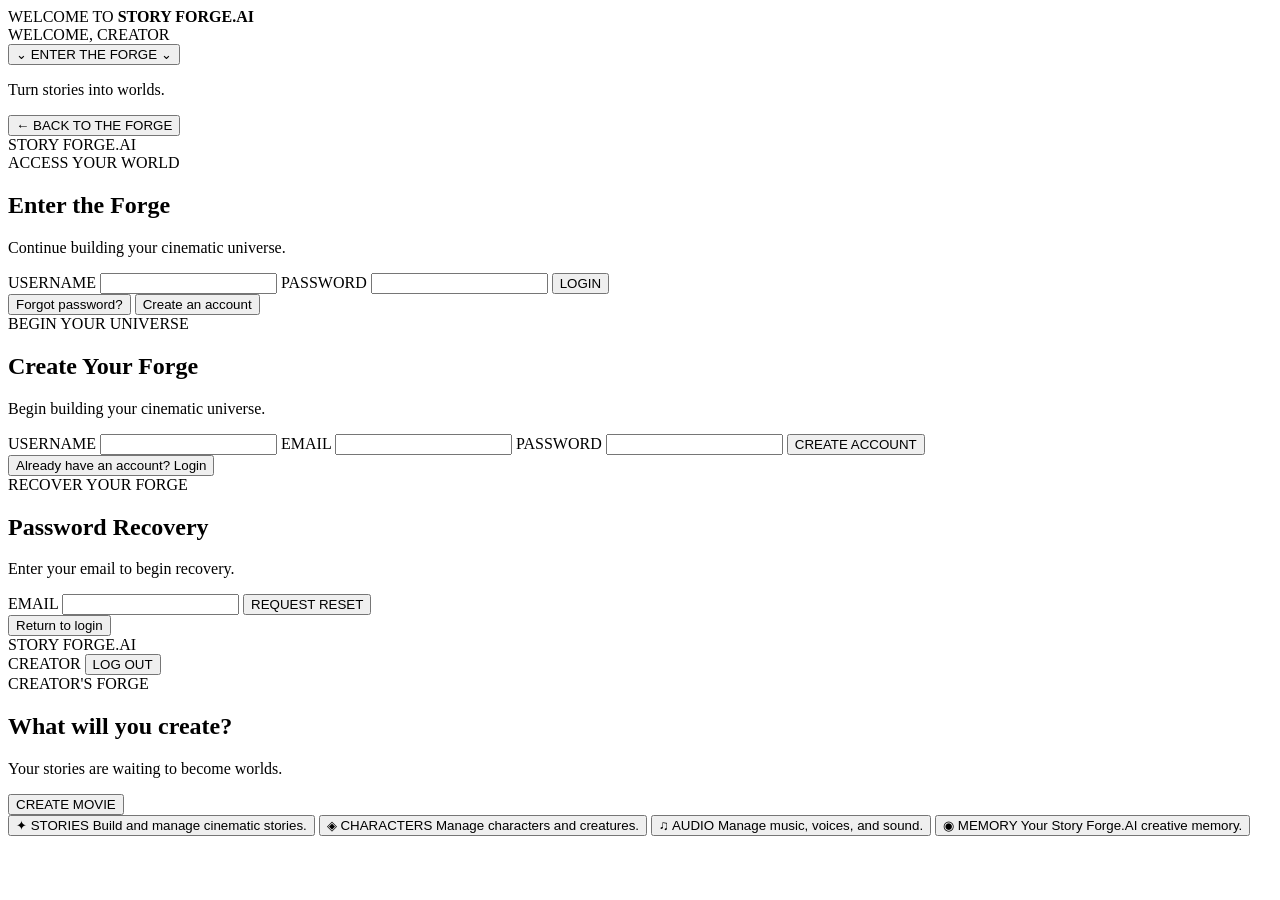
==== commit 42141481: "Update index.html" ====
--- a/index.html
+++ b/index.html
@@ -2,374 +2,645 @@
 <html lang="en">
 <head>
     <meta charset="UTF-8">
-    <meta name="viewport" content="width=device-width, initial-scale=1.0">
+
+    <meta
+        name="viewport"
+        content="width=device-width, initial-scale=1.0"
+    >
+
+    <meta
+        name="description"
+        content="Story Forge.AI — Turn stories into worlds."
+    >
 
     <title>Story Forge.AI</title>
 
-    <link rel="stylesheet" href="style.css">
+    <link rel="stylesheet" href="styles.css">
 </head>
 
 <body>
 
-    <!-- CINEMATIC WELCOME SCREEN -->
-    <section id="welcomeScreen" class="screen welcome-screen">
-
-        <div class="cinematic-sky"></div>
-
-        <div class="moon"></div>
-
-        <div class="mountain mountain-back"></div>
-        <div class="mountain mountain-front"></div>
-
-        <div class="forest forest-left"></div>
-        <div class="forest forest-right"></div>
-
-        <div class="future-city">
-            <div class="tower tower-one"></div>
-            <div class="tower tower-two"></div>
-            <div class="tower tower-three"></div>
-            <div class="tower tower-four"></div>
-        </div>
-
-        <div class="road">
-            <div class="road-light"></div>
-        </div>
-
-        <!-- CINEMATIC TITLE -->
-        <div class="falling-title" id="fallingTitle">
-            <span>WELCOME TO</span>
-            <strong>STORY FORGE<span>.AI</span></strong>
-        </div>
-
-        <!-- HUMAN CHARACTER -->
-        <div class="character" id="character">
-
-            <div class="character-shadow"></div>
-
-            <div class="head">
-                <div class="hair"></div>
-                <div class="face">
-                    <div class="eye eye-left"></div>
-                    <div class="eye eye-right"></div>
-                    <div class="nose"></div>
-                    <div class="mouth"></div>
-                </div>
+    <!-- =====================================================
+         GLOBAL BACKGROUND
+    ====================================================== -->
+
+    <div id="app-background">
+
+        <div class="background-layer background-layer-one"></div>
+        <div class="background-layer background-layer-two"></div>
+        <div class="background-layer background-layer-three"></div>
+
+        <div class="fog fog-one"></div>
+        <div class="fog fog-two"></div>
+
+        <div class="particles"></div>
+
+    </div>
+
+
+    <!-- =====================================================
+         APPLICATION ROOT
+    ====================================================== -->
+
+    <main id="app">
+
+
+        <!-- =================================================
+             WELCOME PAGE
+        ================================================== -->
+
+        <section
+            id="welcome-page"
+            class="page active-page"
+        >
+
+            <div class="cinematic-scene">
+
+                <!-- Sky title -->
+                <div
+                    id="falling-title"
+                    class="falling-title"
+                >
+                    WELCOME TO
+                    <strong>STORY FORGE.AI</strong>
+                </div>
+
+
+                <!-- Cinematic horizon -->
+                <div class="horizon-glow"></div>
+
+
+                <!-- Distant futuristic city -->
+                <div class="distant-city">
+
+                    <div class="tower tower-one"></div>
+                    <div class="tower tower-two"></div>
+                    <div class="tower tower-three"></div>
+                    <div class="tower tower-four"></div>
+                    <div class="tower tower-five"></div>
+
+                </div>
+
+
+                <!-- Forest -->
+                <div class="forest">
+
+                    <div class="tree tree-one"></div>
+                    <div class="tree tree-two"></div>
+                    <div class="tree tree-three"></div>
+                    <div class="tree tree-four"></div>
+                    <div class="tree tree-five"></div>
+                    <div class="tree tree-six"></div>
+
+                </div>
+
+
+                <!-- Road -->
+                <div class="cinematic-road"></div>
+
+
+                <!-- CHARACTER -->
+                <div
+                    id="rider"
+                    class="rider"
+                >
+
+                    <div class="rider-head"></div>
+
+                    <div class="rider-neck"></div>
+
+                    <div class="rider-body">
+
+                        <div class="rider-chest"></div>
+
+                        <div class="rider-arm rider-arm-left"></div>
+                        <div class="rider-arm rider-arm-right"></div>
+
+                    </div>
+
+                    <div class="rider-leg rider-leg-left"></div>
+                    <div class="rider-leg rider-leg-right"></div>
+
+                </div>
+
+
+                <!-- FUTURISTIC BIKE
+                     Initially invisible.
+                     Appears after rider stops and waves.
+                -->
+
+                <div
+                    id="future-bike"
+                    class="future-bike"
+                >
+
+                    <div class="bike-core"></div>
+
+                    <div class="bike-wheel bike-wheel-front">
+                        <div class="wheel-ring"></div>
+                    </div>
+
+                    <div class="bike-wheel bike-wheel-back">
+                        <div class="wheel-ring"></div>
+                    </div>
+
+                    <div class="bike-frame"></div>
+
+                    <div class="bike-handlebar"></div>
+
+                    <div class="bike-light"></div>
+
+                    <div class="bike-energy-line"></div>
+
+                </div>
+
+
+                <!-- WAVE MESSAGE -->
+                <div
+                    id="wave-message"
+                    class="wave-message"
+                >
+                    <span>WELCOME, CREATOR</span>
+                </div>
+
+
+                <!-- MAIN ENTRY -->
+                <div class="welcome-controls">
+
+                    <button
+                        id="enter-forge-button"
+                        class="fang-button"
+                    >
+
+                        <span class="fang-left">⌄</span>
+
+                        <span class="fang-button-text">
+                            ENTER THE FORGE
+                        </span>
+
+                        <span class="fang-right">⌄</span>
+
+                    </button>
+
+                    <p>
+                        Turn stories into worlds.
+                    </p>
+
+                </div>
+
             </div>
 
-            <div class="neck"></div>
-
-            <div class="body">
-                <div class="jacket"></div>
-                <div class="chest-light"></div>
+        </section>
+
+
+        <!-- =================================================
+             AUTHENTICATION PAGE
+        ================================================== -->
+
+        <section
+            id="auth-page"
+            class="page"
+        >
+
+            <div class="auth-wrapper">
+
+                <button
+                    id="back-to-welcome"
+                    class="back-button"
+                >
+                    ← BACK TO THE FORGE
+                </button>
+
+
+                <div class="auth-card">
+
+                    <div class="auth-logo">
+                        STORY <span>FORGE.AI</span>
+                    </div>
+
+
+                    <!-- LOGIN -->
+                    <div
+                        id="login-panel"
+                        class="auth-panel active-panel"
+                    >
+
+                        <div class="auth-heading">
+
+                            <span class="auth-kicker">
+                                ACCESS YOUR WORLD
+                            </span>
+
+                            <h1>
+                                Enter the Forge
+                            </h1>
+
+                            <p>
+                                Continue building your cinematic universe.
+                            </p>
+
+                        </div>
+
+
+                        <form id="login-form">
+
+                            <label for="login-username">
+                                USERNAME
+                            </label>
+
+                            <input
+                                id="login-username"
+                                type="text"
+                                autocomplete="username"
+                                required
+                            >
+
+
+                            <label for="login-password">
+                                PASSWORD
+                            </label>
+
+                            <input
+                                id="login-password"
+                                type="password"
+                                autocomplete="current-password"
+                                required
+                            >
+
+
+                            <button
+                                type="submit"
+                                class="primary-button"
+                            >
+                                LOGIN
+                            </button>
+
+                        </form>
+
+
+                        <div class="auth-links">
+
+                            <button
+                                id="forgot-password-button"
+                                class="text-button"
+                            >
+                                Forgot password?
+                            </button>
+
+                            <button
+                                id="show-signup-button"
+                                class="text-button"
+                            >
+                                Create an account
+                            </button>
+
+                        </div>
+
+                    </div>
+
+
+                    <!-- SIGNUP -->
+                    <div
+                        id="signup-panel"
+                        class="auth-panel"
+                    >
+
+                        <div class="auth-heading">
+
+                            <span class="auth-kicker">
+                                BEGIN YOUR UNIVERSE
+                            </span>
+
+                            <h1>
+                                Create Your Forge
+                            </h1>
+
+                            <p>
+                                Begin building your cinematic universe.
+                            </p>
+
+                        </div>
+
+
+                        <form id="signup-form">
+
+                            <label for="signup-username">
+                                USERNAME
+                            </label>
+
+                            <input
+                                id="signup-username"
+                                type="text"
+                                autocomplete="username"
+                                required
+                            >
+
+
+                            <label for="signup-email">
+                                EMAIL
+                            </label>
+
+                            <input
+                                id="signup-email"
+                                type="email"
+                                autocomplete="email"
+                                required
+                            >
+
+
+                            <label for="signup-password">
+                                PASSWORD
+                            </label>
+
+                            <input
+                                id="signup-password"
+                                type="password"
+                                autocomplete="new-password"
+                                minlength="8"
+                                required
+                            >
+
+
+                            <button
+                                type="submit"
+                                class="primary-button"
+                            >
+                                CREATE ACCOUNT
+                            </button>
+
+                        </form>
+
+
+                        <div class="auth-links">
+
+                            <button
+                                id="show-login-button"
+                                class="text-button"
+                            >
+                                Already have an account? Login
+                            </button>
+
+                        </div>
+
+                    </div>
+
+
+                    <!-- FORGOT PASSWORD -->
+                    <div
+                        id="forgot-panel"
+                        class="auth-panel"
+                    >
+
+                        <div class="auth-heading">
+
+                            <span class="auth-kicker">
+                                RECOVER YOUR FORGE
+                            </span>
+
+                            <h1>
+                                Password Recovery
+                            </h1>
+
+                            <p>
+                                Enter your email to begin recovery.
+                            </p>
+
+                        </div>
+
+
+                        <form id="forgot-form">
+
+                            <label for="forgot-email">
+                                EMAIL
+                            </label>
+
+                            <input
+                                id="forgot-email"
+                                type="email"
+                                required
+                            >
+
+
+                            <button
+                                type="submit"
+                                class="primary-button"
+                            >
+                                REQUEST RESET
+                            </button>
+
+                        </form>
+
+
+                        <div class="auth-links">
+
+                            <button
+                                id="return-login-button"
+                                class="text-button"
+                            >
+                                Return to login
+                            </button>
+
+                        </div>
+
+                    </div>
+
+
+                    <!-- AUTH STATUS -->
+                    <div
+                        id="auth-status"
+                        class="status-message"
+                    ></div>
+
+                </div>
+
             </div>
 
-            <div class="arm arm-left">
-                <div class="hand"></div>
+        </section>
+
+
+        <!-- =================================================
+             DASHBOARD
+        ================================================== -->
+
+        <section
+            id="dashboard-page"
+            class="page"
+        >
+
+            <header class="dashboard-header">
+
+                <div class="dashboard-logo">
+                    STORY <span>FORGE.AI</span>
+                </div>
+
+
+                <div class="dashboard-user">
+
+                    <span id="dashboard-username">
+                        CREATOR
+                    </span>
+
+                    <button
+                        id="logout-button"
+                        class="logout-button"
+                    >
+                        LOG OUT
+                    </button>
+
+                </div>
+
+            </header>
+
+
+            <div class="dashboard-content">
+
+
+                <div class="dashboard-introduction">
+
+                    <span class="dashboard-kicker">
+                        CREATOR'S FORGE
+                    </span>
+
+                    <h1>
+                        What will you create?
+                    </h1>
+
+                    <p>
+                        Your stories are waiting to become worlds.
+                    </p>
+
+                </div>
+
+
+                <!-- CREATE MOVIE -->
+                <button
+                    id="create-movie-button"
+                    class="movie-mouth-button"
+                >
+
+                    <span class="mouth-top"></span>
+
+                    <span class="movie-button-text">
+                        CREATE MOVIE
+                    </span>
+
+                    <span class="mouth-bottom"></span>
+
+                </button>
+
+
+                <!-- MODULES -->
+                <div class="dashboard-modules">
+
+
+                    <button
+                        class="module-card"
+                        data-module="stories"
+                    >
+
+                        <span class="module-icon">
+                            ✦
+                        </span>
+
+                        <span class="module-title">
+                            STORIES
+                        </span>
+
+                        <span class="module-description">
+                            Build and manage cinematic stories.
+                        </span>
+
+                    </button>
+
+
+                    <button
+                        class="module-card"
+                        data-module="characters"
+                    >
+
+                        <span class="module-icon">
+                            ◈
+                        </span>
+
+                        <span class="module-title">
+                            CHARACTERS
+                        </span>
+
+                        <span class="module-description">
+                            Manage characters and creatures.
+                        </span>
+
+                    </button>
+
+
+                    <button
+                        class="module-card"
+                        data-module="audio"
+                    >
+
+                        <span class="module-icon">
+                            ♫
+                        </span>
+
+                        <span class="module-title">
+                            AUDIO
+                        </span>
+
+                        <span class="module-description">
+                            Manage music, voices, and sound.
+                        </span>
+
+                    </button>
+
+
+                    <button
+                        class="module-card"
+                        data-module="memory"
+                    >
+
+                        <span class="module-icon">
+                            ◉
+                        </span>
+
+                        <span class="module-title">
+                            MEMORY
+                        </span>
+
+                        <span class="module-description">
+                            Your Story Forge.AI creative memory.
+                        </span>
+
+                    </button>
+
+                </div>
+
+
+                <!-- DASHBOARD STATUS -->
+                <div
+                    id="dashboard-status"
+                    class="dashboard-status"
+                ></div>
+
             </div>
 
-            <div class="arm arm-right">
-                <div class="hand"></div>
-            </div>
-
-            <div class="leg leg-left"></div>
-            <div class="leg leg-right"></div>
-
-            <div class="shoe shoe-left"></div>
-            <div class="shoe shoe-right"></div>
-
-        </div>
-
-        <!-- FUTURISTIC BIKE -->
-        <div class="tech-bike" id="techBike">
-
-            <div class="bike-energy"></div>
-
-            <div class="bike-body">
-                <div class="bike-core"></div>
-                <div class="bike-seat"></div>
-                <div class="bike-front"></div>
-                <div class="bike-back"></div>
-            </div>
-
-            <div class="bike-wheel bike-wheel-front"></div>
-            <div class="bike-wheel bike-wheel-back"></div>
-
-            <div class="bike-light"></div>
-
-        </div>
-
-        <!-- WAVE MESSAGE -->
-        <div class="wave-message" id="waveMessage">
-            <span>WELCOME, CREATOR</span>
-        </div>
-
-        <!-- MAIN ENTRY -->
-        <div class="forge-entry">
-
-            <button class="fang-button" id="enterForgeButton">
-
-                <span class="fang fang-left"></span>
-
-                <span class="fang-mouth-text">
-                    ENTER THE FORGE
-                </span>
-
-                <span class="fang fang-right"></span>
-
-            </button>
-
-            <p class="entry-subtitle">
-                Turn stories into worlds.
-            </p>
-
-        </div>
-
-    </section>
-
-
-    <!-- AUTHENTICATION SCREEN -->
-    <section id="authScreen" class="screen auth-screen hidden">
-
-        <div class="auth-background"></div>
-
-        <button class="back-button" id="backToWelcome">
-            ← BACK TO THE FORGE
-        </button>
-
-        <div class="auth-container">
-
-            <div class="auth-brand">
-                <span>STORY</span>
-                <strong>FORGE<span>.AI</span></strong>
-            </div>
-
-            <!-- LOGIN -->
-            <div id="loginPanel" class="auth-panel">
-
-                <h1>Enter the Forge</h1>
-
-                <p class="auth-description">
-                    Continue building your world.
-                </p>
-
-                <form id="loginForm">
-
-                    <div class="input-group">
-                        <label>USERNAME</label>
-                        <input
-                            type="text"
-                            id="loginUsername"
-                            placeholder="Enter your username"
-                            required
-                        >
-                    </div>
-
-                    <div class="input-group">
-                        <label>PASSWORD</label>
-                        <input
-                            type="password"
-                            id="loginPassword"
-                            placeholder="Enter your password"
-                            required
-                        >
-                    </div>
-
-                    <button type="submit" class="auth-button">
-                        LOGIN
-                    </button>
-
-                </form>
-
-                <button class="text-button" id="forgotPasswordButton">
-                    Forgot password?
-                </button>
-
-                <p class="switch-auth">
-                    New creator?
-                    <button id="showSignupButton">
-                        Create an account
-                    </button>
-                </p>
-
-                <div id="loginMessage" class="auth-message"></div>
-
-            </div>
-
-
-            <!-- SIGNUP -->
-            <div id="signupPanel" class="auth-panel hidden">
-
-                <h1>Create Your Forge</h1>
-
-                <p class="auth-description">
-                    Begin building your cinematic universe.
-                </p>
-
-                <form id="signupForm">
-
-                    <div class="input-group">
-                        <label>USERNAME</label>
-                        <input
-                            type="text"
-                            id="signupUsername"
-                            placeholder="Choose a username"
-                            required
-                        >
-                    </div>
-
-                    <div class="input-group">
-                        <label>EMAIL</label>
-                        <input
-                            type="email"
-                            id="signupEmail"
-                            placeholder="Enter your email"
-                            required
-                        >
-                    </div>
-
-                    <div class="input-group">
-                        <label>PASSWORD</label>
-                        <input
-                            type="password"
-                            id="signupPassword"
-                            placeholder="Create a password"
-                            required
-                        >
-                    </div>
-
-                    <button type="submit" class="auth-button">
-                        CREATE ACCOUNT
-                    </button>
-
-                </form>
-
-                <p class="switch-auth">
-                    Already have an account?
-                    <button id="showLoginButton">
-                        Login
-                    </button>
-                </p>
-
-                <div id="signupMessage" class="auth-message"></div>
-
-            </div>
-
-
-            <!-- FORGOT PASSWORD -->
-            <div id="forgotPanel" class="auth-panel hidden">
-
-                <h1>Recover Your Forge</h1>
-
-                <p class="auth-description">
-                    Enter your email to begin password recovery.
-                </p>
-
-                <form id="forgotForm">
-
-                    <div class="input-group">
-                        <label>EMAIL</label>
-                        <input
-                            type="email"
-                            id="forgotEmail"
-                            placeholder="Enter your email"
-                            required
-                        >
-                    </div>
-
-                    <button type="submit" class="auth-button">
-                        REQUEST RESET
-                    </button>
-
-                </form>
-
-                <button class="text-button" id="backToLoginButton">
-                    Return to login
-                </button>
-
-                <div id="forgotMessage" class="auth-message"></div>
-
-            </div>
-
-        </div>
-
-    </section>
-
-
-    <!-- DASHBOARD PLACEHOLDER -->
-    <section id="dashboardScreen" class="screen dashboard-screen hidden">
-
-        <nav class="dashboard-nav">
-
-            <div class="dashboard-logo">
-                STORY FORGE<span>.AI</span>
-            </div>
-
-            <button id="logoutButton" class="logout-button">
-                LOG OUT
-            </button>
-
-        </nav>
-
-        <main class="dashboard-content">
-
-            <div class="dashboard-heading">
-                <p class="dashboard-label">
-                    CREATOR'S FORGE
-                </p>
-
-                <h1>
-                    What will you create?
-                </h1>
-
-                <p>
-                    Your stories are waiting to become worlds.
-                </p>
-            </div>
-
-            <button class="create-movie-button">
-
-                <span class="create-fang"></span>
-
-                <span>
-                    CREATE MOVIE
-                </span>
-
-            </button>
-
-            <div class="dashboard-cards">
-
-                <div class="dashboard-card">
-                    <span class="card-icon">✦</span>
-                    <h3>Stories</h3>
-                    <p>Build and manage your cinematic stories.</p>
-                </div>
-
-                <div class="dashboard-card">
-                    <span class="card-icon">◈</span>
-                    <h3>Characters</h3>
-                    <p>Manage your characters and creatures.</p>
-                </div>
-
-                <div class="dashboard-card">
-                    <span class="card-icon">♫</span>
-                    <h3>Audio</h3>
-                    <p>Manage music, voices, and sound assets.</p>
-                </div>
-
-                <div class="dashboard-card">
-                    <span class="card-icon">◉</span>
-                    <h3>Memory</h3>
-                    <p>Your Story Forge.AI creative memory.</p>
-                </div>
-
-            </div>
-
-        </main>
-
-    </section>
-
-
-    <script src="script.js"></script>
+        </section>
+
+
+    </main>
+
+
+    <!-- =====================================================
+         GLOBAL NOTIFICATION
+    ====================================================== -->
+
+    <div
+        id="notification"
+        class="notification"
+    ></div>
+
+
+    <script src="app.js"></script>
 
 </body>
-    </html>
+
+            </html>
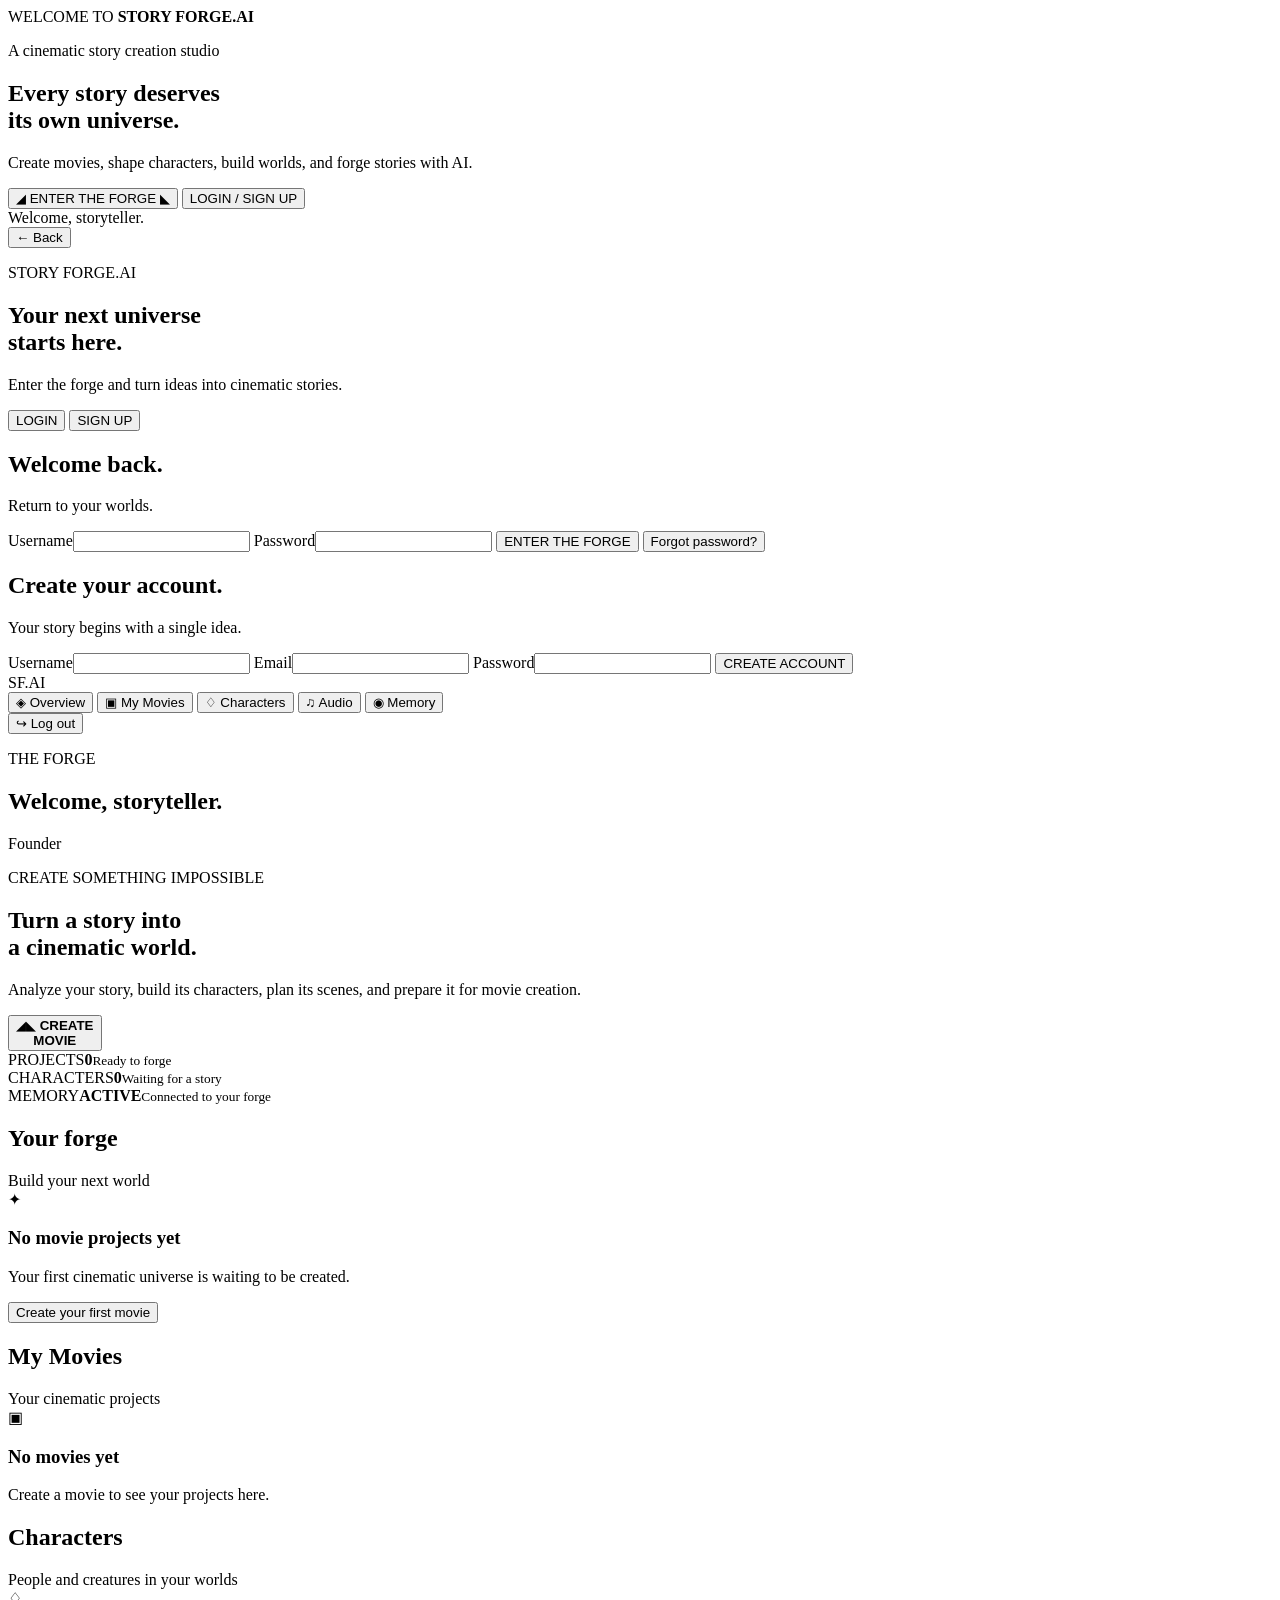
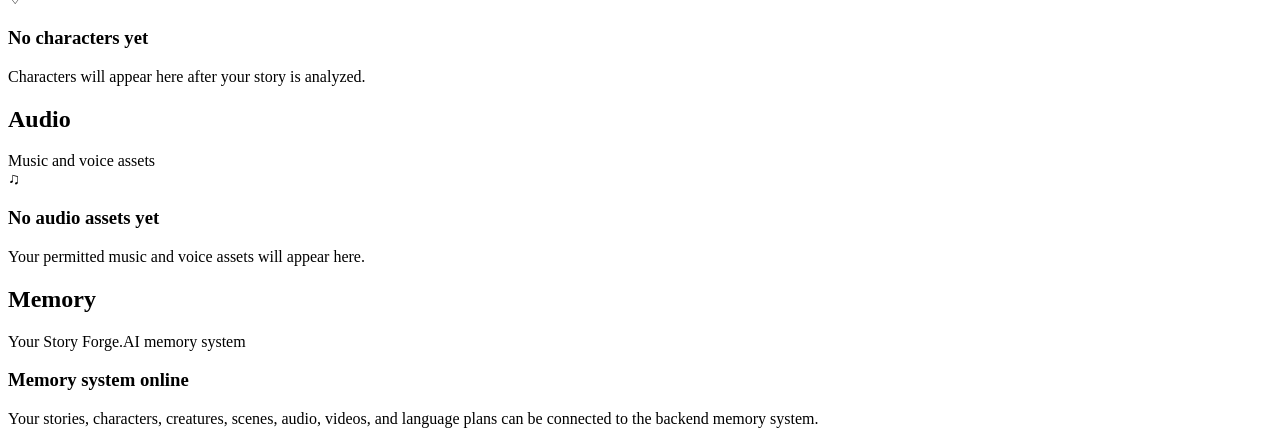
==== commit 5320dda4: "Add files via upload" ====
--- a/index.html
+++ b/index.html
@@ -1,646 +1,200 @@
 <!DOCTYPE html>
 <html lang="en">
 <head>
-    <meta charset="UTF-8">
-
-    <meta
-        name="viewport"
-        content="width=device-width, initial-scale=1.0"
-    >
-
-    <meta
-        name="description"
-        content="Story Forge.AI — Turn stories into worlds."
-    >
-
-    <title>Story Forge.AI</title>
-
-    <link rel="stylesheet" href="styles.css">
+  <meta charset="UTF-8">
+  <meta name="viewport" content="width=device-width, initial-scale=1.0">
+  <meta name="theme-color" content="#08070c">
+  <title>Story Forge.AI</title>
+  <link rel="stylesheet" href="css/global.css">
+  <link rel="stylesheet" href="css/welcome.css">
+  <link rel="stylesheet" href="css/auth.css">
+  <link rel="stylesheet" href="css/dashboard.css">
 </head>
-
 <body>
-
-    <!-- =====================================================
-         GLOBAL BACKGROUND
-    ====================================================== -->
-
-    <div id="app-background">
-
-        <div class="background-layer background-layer-one"></div>
-        <div class="background-layer background-layer-two"></div>
-        <div class="background-layer background-layer-three"></div>
-
-        <div class="fog fog-one"></div>
-        <div class="fog fog-two"></div>
-
-        <div class="particles"></div>
-
-    </div>
-
-
-    <!-- =====================================================
-         APPLICATION ROOT
-    ====================================================== -->
-
-    <main id="app">
-
-
-        <!-- =================================================
-             WELCOME PAGE
-        ================================================== -->
-
-        <section
-            id="welcome-page"
-            class="page active-page"
-        >
-
-            <div class="cinematic-scene">
-
-                <!-- Sky title -->
-                <div
-                    id="falling-title"
-                    class="falling-title"
-                >
-                    WELCOME TO
-                    <strong>STORY FORGE.AI</strong>
-                </div>
-
-
-                <!-- Cinematic horizon -->
-                <div class="horizon-glow"></div>
-
-
-                <!-- Distant futuristic city -->
-                <div class="distant-city">
-
-                    <div class="tower tower-one"></div>
-                    <div class="tower tower-two"></div>
-                    <div class="tower tower-three"></div>
-                    <div class="tower tower-four"></div>
-                    <div class="tower tower-five"></div>
-
-                </div>
-
-
-                <!-- Forest -->
-                <div class="forest">
-
-                    <div class="tree tree-one"></div>
-                    <div class="tree tree-two"></div>
-                    <div class="tree tree-three"></div>
-                    <div class="tree tree-four"></div>
-                    <div class="tree tree-five"></div>
-                    <div class="tree tree-six"></div>
-
-                </div>
-
-
-                <!-- Road -->
-                <div class="cinematic-road"></div>
-
-
-                <!-- CHARACTER -->
-                <div
-                    id="rider"
-                    class="rider"
-                >
-
-                    <div class="rider-head"></div>
-
-                    <div class="rider-neck"></div>
-
-                    <div class="rider-body">
-
-                        <div class="rider-chest"></div>
-
-                        <div class="rider-arm rider-arm-left"></div>
-                        <div class="rider-arm rider-arm-right"></div>
-
-                    </div>
-
-                    <div class="rider-leg rider-leg-left"></div>
-                    <div class="rider-leg rider-leg-right"></div>
-
-                </div>
-
-
-                <!-- FUTURISTIC BIKE
-                     Initially invisible.
-                     Appears after rider stops and waves.
-                -->
-
-                <div
-                    id="future-bike"
-                    class="future-bike"
-                >
-
-                    <div class="bike-core"></div>
-
-                    <div class="bike-wheel bike-wheel-front">
-                        <div class="wheel-ring"></div>
-                    </div>
-
-                    <div class="bike-wheel bike-wheel-back">
-                        <div class="wheel-ring"></div>
-                    </div>
-
-                    <div class="bike-frame"></div>
-
-                    <div class="bike-handlebar"></div>
-
-                    <div class="bike-light"></div>
-
-                    <div class="bike-energy-line"></div>
-
-                </div>
-
-
-                <!-- WAVE MESSAGE -->
-                <div
-                    id="wave-message"
-                    class="wave-message"
-                >
-                    <span>WELCOME, CREATOR</span>
-                </div>
-
-
-                <!-- MAIN ENTRY -->
-                <div class="welcome-controls">
-
-                    <button
-                        id="enter-forge-button"
-                        class="fang-button"
-                    >
-
-                        <span class="fang-left">⌄</span>
-
-                        <span class="fang-button-text">
-                            ENTER THE FORGE
-                        </span>
-
-                        <span class="fang-right">⌄</span>
-
-                    </button>
-
-                    <p>
-                        Turn stories into worlds.
-                    </p>
-
-                </div>
-
-            </div>
-
-        </section>
-
-
-        <!-- =================================================
-             AUTHENTICATION PAGE
-        ================================================== -->
-
-        <section
-            id="auth-page"
-            class="page"
-        >
-
-            <div class="auth-wrapper">
-
-                <button
-                    id="back-to-welcome"
-                    class="back-button"
-                >
-                    ← BACK TO THE FORGE
-                </button>
-
-
-                <div class="auth-card">
-
-                    <div class="auth-logo">
-                        STORY <span>FORGE.AI</span>
-                    </div>
-
-
-                    <!-- LOGIN -->
-                    <div
-                        id="login-panel"
-                        class="auth-panel active-panel"
-                    >
-
-                        <div class="auth-heading">
-
-                            <span class="auth-kicker">
-                                ACCESS YOUR WORLD
-                            </span>
-
-                            <h1>
-                                Enter the Forge
-                            </h1>
-
-                            <p>
-                                Continue building your cinematic universe.
-                            </p>
-
-                        </div>
-
-
-                        <form id="login-form">
-
-                            <label for="login-username">
-                                USERNAME
-                            </label>
-
-                            <input
-                                id="login-username"
-                                type="text"
-                                autocomplete="username"
-                                required
-                            >
-
-
-                            <label for="login-password">
-                                PASSWORD
-                            </label>
-
-                            <input
-                                id="login-password"
-                                type="password"
-                                autocomplete="current-password"
-                                required
-                            >
-
-
-                            <button
-                                type="submit"
-                                class="primary-button"
-                            >
-                                LOGIN
-                            </button>
-
-                        </form>
-
-
-                        <div class="auth-links">
-
-                            <button
-                                id="forgot-password-button"
-                                class="text-button"
-                            >
-                                Forgot password?
-                            </button>
-
-                            <button
-                                id="show-signup-button"
-                                class="text-button"
-                            >
-                                Create an account
-                            </button>
-
-                        </div>
-
-                    </div>
-
-
-                    <!-- SIGNUP -->
-                    <div
-                        id="signup-panel"
-                        class="auth-panel"
-                    >
-
-                        <div class="auth-heading">
-
-                            <span class="auth-kicker">
-                                BEGIN YOUR UNIVERSE
-                            </span>
-
-                            <h1>
-                                Create Your Forge
-                            </h1>
-
-                            <p>
-                                Begin building your cinematic universe.
-                            </p>
-
-                        </div>
-
-
-                        <form id="signup-form">
-
-                            <label for="signup-username">
-                                USERNAME
-                            </label>
-
-                            <input
-                                id="signup-username"
-                                type="text"
-                                autocomplete="username"
-                                required
-                            >
-
-
-                            <label for="signup-email">
-                                EMAIL
-                            </label>
-
-                            <input
-                                id="signup-email"
-                                type="email"
-                                autocomplete="email"
-                                required
-                            >
-
-
-                            <label for="signup-password">
-                                PASSWORD
-                            </label>
-
-                            <input
-                                id="signup-password"
-                                type="password"
-                                autocomplete="new-password"
-                                minlength="8"
-                                required
-                            >
-
-
-                            <button
-                                type="submit"
-                                class="primary-button"
-                            >
-                                CREATE ACCOUNT
-                            </button>
-
-                        </form>
-
-
-                        <div class="auth-links">
-
-                            <button
-                                id="show-login-button"
-                                class="text-button"
-                            >
-                                Already have an account? Login
-                            </button>
-
-                        </div>
-
-                    </div>
-
-
-                    <!-- FORGOT PASSWORD -->
-                    <div
-                        id="forgot-panel"
-                        class="auth-panel"
-                    >
-
-                        <div class="auth-heading">
-
-                            <span class="auth-kicker">
-                                RECOVER YOUR FORGE
-                            </span>
-
-                            <h1>
-                                Password Recovery
-                            </h1>
-
-                            <p>
-                                Enter your email to begin recovery.
-                            </p>
-
-                        </div>
-
-
-                        <form id="forgot-form">
-
-                            <label for="forgot-email">
-                                EMAIL
-                            </label>
-
-                            <input
-                                id="forgot-email"
-                                type="email"
-                                required
-                            >
-
-
-                            <button
-                                type="submit"
-                                class="primary-button"
-                            >
-                                REQUEST RESET
-                            </button>
-
-                        </form>
-
-
-                        <div class="auth-links">
-
-                            <button
-                                id="return-login-button"
-                                class="text-button"
-                            >
-                                Return to login
-                            </button>
-
-                        </div>
-
-                    </div>
-
-
-                    <!-- AUTH STATUS -->
-                    <div
-                        id="auth-status"
-                        class="status-message"
-                    ></div>
-
-                </div>
-
-            </div>
-
-        </section>
-
-
-        <!-- =================================================
-             DASHBOARD
-        ================================================== -->
-
-        <section
-            id="dashboard-page"
-            class="page"
-        >
-
-            <header class="dashboard-header">
-
-                <div class="dashboard-logo">
-                    STORY <span>FORGE.AI</span>
-                </div>
-
-
-                <div class="dashboard-user">
-
-                    <span id="dashboard-username">
-                        CREATOR
-                    </span>
-
-                    <button
-                        id="logout-button"
-                        class="logout-button"
-                    >
-                        LOG OUT
-                    </button>
-
-                </div>
-
-            </header>
-
-
-            <div class="dashboard-content">
-
-
-                <div class="dashboard-introduction">
-
-                    <span class="dashboard-kicker">
-                        CREATOR'S FORGE
-                    </span>
-
-                    <h1>
-                        What will you create?
-                    </h1>
-
-                    <p>
-                        Your stories are waiting to become worlds.
-                    </p>
-
-                </div>
-
-
-                <!-- CREATE MOVIE -->
-                <button
-                    id="create-movie-button"
-                    class="movie-mouth-button"
-                >
-
-                    <span class="mouth-top"></span>
-
-                    <span class="movie-button-text">
-                        CREATE MOVIE
-                    </span>
-
-                    <span class="mouth-bottom"></span>
-
-                </button>
-
-
-                <!-- MODULES -->
-                <div class="dashboard-modules">
-
-
-                    <button
-                        class="module-card"
-                        data-module="stories"
-                    >
-
-                        <span class="module-icon">
-                            ✦
-                        </span>
-
-                        <span class="module-title">
-                            STORIES
-                        </span>
-
-                        <span class="module-description">
-                            Build and manage cinematic stories.
-                        </span>
-
-                    </button>
-
-
-                    <button
-                        class="module-card"
-                        data-module="characters"
-                    >
-
-                        <span class="module-icon">
-                            ◈
-                        </span>
-
-                        <span class="module-title">
-                            CHARACTERS
-                        </span>
-
-                        <span class="module-description">
-                            Manage characters and creatures.
-                        </span>
-
-                    </button>
-
-
-                    <button
-                        class="module-card"
-                        data-module="audio"
-                    >
-
-                        <span class="module-icon">
-                            ♫
-                        </span>
-
-                        <span class="module-title">
-                            AUDIO
-                        </span>
-
-                        <span class="module-description">
-                            Manage music, voices, and sound.
-                        </span>
-
-                    </button>
-
-
-                    <button
-                        class="module-card"
-                        data-module="memory"
-                    >
-
-                        <span class="module-icon">
-                            ◉
-                        </span>
-
-                        <span class="module-title">
-                            MEMORY
-                        </span>
-
-                        <span class="module-description">
-                            Your Story Forge.AI creative memory.
-                        </span>
-
-                    </button>
-
-                </div>
-
-
-                <!-- DASHBOARD STATUS -->
-                <div
-                    id="dashboard-status"
-                    class="dashboard-status"
-                ></div>
-
-            </div>
-
-        </section>
-
-
-    </main>
-
-
-    <!-- =====================================================
-         GLOBAL NOTIFICATION
-    ====================================================== -->
-
-    <div
-        id="notification"
-        class="notification"
-    ></div>
-
-
-    <script src="app.js"></script>
-
+  <div id="app">
+    <section id="welcomePage" class="page active">
+      <div class="cinematic-scene">
+        <div class="sky-glow"></div>
+        <div class="moon"></div>
+        <div class="mountains"></div>
+        <div class="forest forest-back"></div>
+        <div class="forest forest-front"></div>
+        <div class="city-silhouette"></div>
+        <div class="road">
+          <div class="road-light"></div>
+        </div>
+
+        <div class="title-drop" id="titleDrop">
+          <span>WELCOME TO</span>
+          <strong>STORY FORGE<span>.AI</span></strong>
+        </div>
+
+        <div class="rider-stage">
+          <div class="rider-shadow"></div>
+          <div class="rider">
+            <div class="helmet"></div>
+            <div class="head"></div>
+            <div class="neck"></div>
+            <div class="torso"></div>
+            <div class="arm arm-left"></div>
+            <div class="arm arm-right"></div>
+            <div class="hand hand-left"></div>
+            <div class="hand hand-right"></div>
+            <div class="leg leg-left"></div>
+            <div class="leg leg-right"></div>
+            <div class="shoe shoe-left"></div>
+            <div class="shoe shoe-right"></div>
+          </div>
+
+          <div class="bike hidden-bike" id="techBike">
+            <div class="bike-wheel wheel-front"></div>
+            <div class="bike-wheel wheel-back"></div>
+            <div class="bike-frame"></div>
+            <div class="bike-body"></div>
+            <div class="bike-handle"></div>
+            <div class="bike-glow"></div>
+          </div>
+        </div>
+
+        <div class="welcome-copy">
+          <p class="eyebrow">A cinematic story creation studio</p>
+          <h1>Every story deserves<br><span>its own universe.</span></h1>
+          <p class="subcopy">Create movies, shape characters, build worlds, and forge stories with AI.</p>
+        </div>
+
+        <div class="welcome-actions">
+          <button class="fang-button" id="enterForgeBtn">
+            <span class="fang-top">◢</span>
+            <span>ENTER THE FORGE</span>
+            <span class="fang-bottom">◣</span>
+          </button>
+          <button class="ghost-button" id="loginQuickBtn">LOGIN / SIGN UP</button>
+        </div>
+
+        <div class="wave-message" id="waveMessage">Welcome, storyteller.</div>
+      </div>
+    </section>
+
+    <section id="authPage" class="page">
+      <div class="auth-layout">
+        <div class="auth-visual">
+          <button class="back-button" data-go="welcomePage">← Back</button>
+          <div class="auth-orb"></div>
+          <p class="eyebrow">STORY FORGE.AI</p>
+          <h2>Your next universe<br><span>starts here.</span></h2>
+          <p>Enter the forge and turn ideas into cinematic stories.</p>
+        </div>
+
+        <div class="auth-panel">
+          <div class="auth-tabs">
+            <button class="auth-tab active" data-auth="login">LOGIN</button>
+            <button class="auth-tab" data-auth="signup">SIGN UP</button>
+          </div>
+
+          <form id="loginForm" class="auth-form">
+            <h1>Welcome back.</h1>
+            <p class="form-note">Return to your worlds.</p>
+            <label>Username<input id="loginUsername" required autocomplete="username"></label>
+            <label>Password<input id="loginPassword" type="password" required autocomplete="current-password"></label>
+            <button class="primary-button" type="submit">ENTER THE FORGE</button>
+            <button class="text-button" type="button" id="forgotBtn">Forgot password?</button>
+          </form>
+
+          <form id="signupForm" class="auth-form hidden">
+            <h1>Create your account.</h1>
+            <p class="form-note">Your story begins with a single idea.</p>
+            <label>Username<input id="signupUsername" required autocomplete="username"></label>
+            <label>Email<input id="signupEmail" type="email" required autocomplete="email"></label>
+            <label>Password<input id="signupPassword" type="password" required minlength="8" autocomplete="new-password"></label>
+            <button class="primary-button" type="submit">CREATE ACCOUNT</button>
+          </form>
+
+          <div id="authMessage" class="auth-message"></div>
+        </div>
+      </div>
+    </section>
+
+    <section id="dashboardPage" class="page">
+      <div class="dashboard-shell">
+        <aside class="sidebar">
+          <div class="brand-mark">SF<span>.AI</span></div>
+          <nav>
+            <button class="side-link active" data-panel="overview">◈ Overview</button>
+            <button class="side-link" data-panel="movies">▣ My Movies</button>
+            <button class="side-link" data-panel="characters">♢ Characters</button>
+            <button class="side-link" data-panel="audio">♫ Audio</button>
+            <button class="side-link" data-panel="memory">◉ Memory</button>
+          </nav>
+          <button class="side-link logout" id="logoutBtn">↪ Log out</button>
+        </aside>
+
+        <main class="dashboard-main">
+          <header class="dashboard-header">
+            <div>
+              <p class="eyebrow">THE FORGE</p>
+              <h1 id="dashboardGreeting">Welcome, storyteller.</h1>
+            </div>
+            <div class="profile-chip"><span class="profile-dot"></span><span id="profileName">Founder</span></div>
+          </header>
+
+          <section id="overviewPanel" class="dashboard-panel active">
+            <div class="hero-card">
+              <div>
+                <p class="eyebrow">CREATE SOMETHING IMPOSSIBLE</p>
+                <h2>Turn a story into<br><span>a cinematic world.</span></h2>
+                <p>Analyze your story, build its characters, plan its scenes, and prepare it for movie creation.</p>
+              </div>
+              <button class="create-movie-button" id="createMovieBtn">
+                <span class="fang-icon">◢◣</span>
+                <strong>CREATE<br>MOVIE</strong>
+              </button>
+            </div>
+
+            <div class="stat-grid">
+              <div class="stat-card"><span>PROJECTS</span><strong>0</strong><small>Ready to forge</small></div>
+              <div class="stat-card"><span>CHARACTERS</span><strong>0</strong><small>Waiting for a story</small></div>
+              <div class="stat-card"><span>MEMORY</span><strong>ACTIVE</strong><small>Connected to your forge</small></div>
+            </div>
+
+            <div class="section-heading"><h2>Your forge</h2><span>Build your next world</span></div>
+            <div class="empty-state">
+              <div class="empty-symbol">✦</div>
+              <h3>No movie projects yet</h3>
+              <p>Your first cinematic universe is waiting to be created.</p>
+              <button class="secondary-button" id="createMovieSecondary">Create your first movie</button>
+            </div>
+          </section>
+
+          <section id="moviesPanel" class="dashboard-panel">
+            <div class="section-heading"><h2>My Movies</h2><span>Your cinematic projects</span></div>
+            <div class="empty-state"><div class="empty-symbol">▣</div><h3>No movies yet</h3><p>Create a movie to see your projects here.</p></div>
+          </section>
+
+          <section id="charactersPanel" class="dashboard-panel">
+            <div class="section-heading"><h2>Characters</h2><span>People and creatures in your worlds</span></div>
+            <div class="empty-state"><div class="empty-symbol">♢</div><h3>No characters yet</h3><p>Characters will appear here after your story is analyzed.</p></div>
+          </section>
+
+          <section id="audioPanel" class="dashboard-panel">
+            <div class="section-heading"><h2>Audio</h2><span>Music and voice assets</span></div>
+            <div class="empty-state"><div class="empty-symbol">♫</div><h3>No audio assets yet</h3><p>Your permitted music and voice assets will appear here.</p></div>
+          </section>
+
+          <section id="memoryPanel" class="dashboard-panel">
+            <div class="section-heading"><h2>Memory</h2><span>Your Story Forge.AI memory system</span></div>
+            <div class="memory-card"><div class="memory-core"></div><h3>Memory system online</h3><p>Your stories, characters, creatures, scenes, audio, videos, and language plans can be connected to the backend memory system.</p></div>
+          </section>
+        </main>
+      </div>
+    </section>
+
+    <div id="toast" class="toast"></div>
+  </div>
+
+  <script src="js/api.js"></script>
+  <script src="js/welcome.js"></script>
+  <script src="js/auth.js"></script>
+  <script src="js/dashboard.js"></script>
+  <script src="js/app.js"></script>
 </body>
-
-            </html>
+</html>
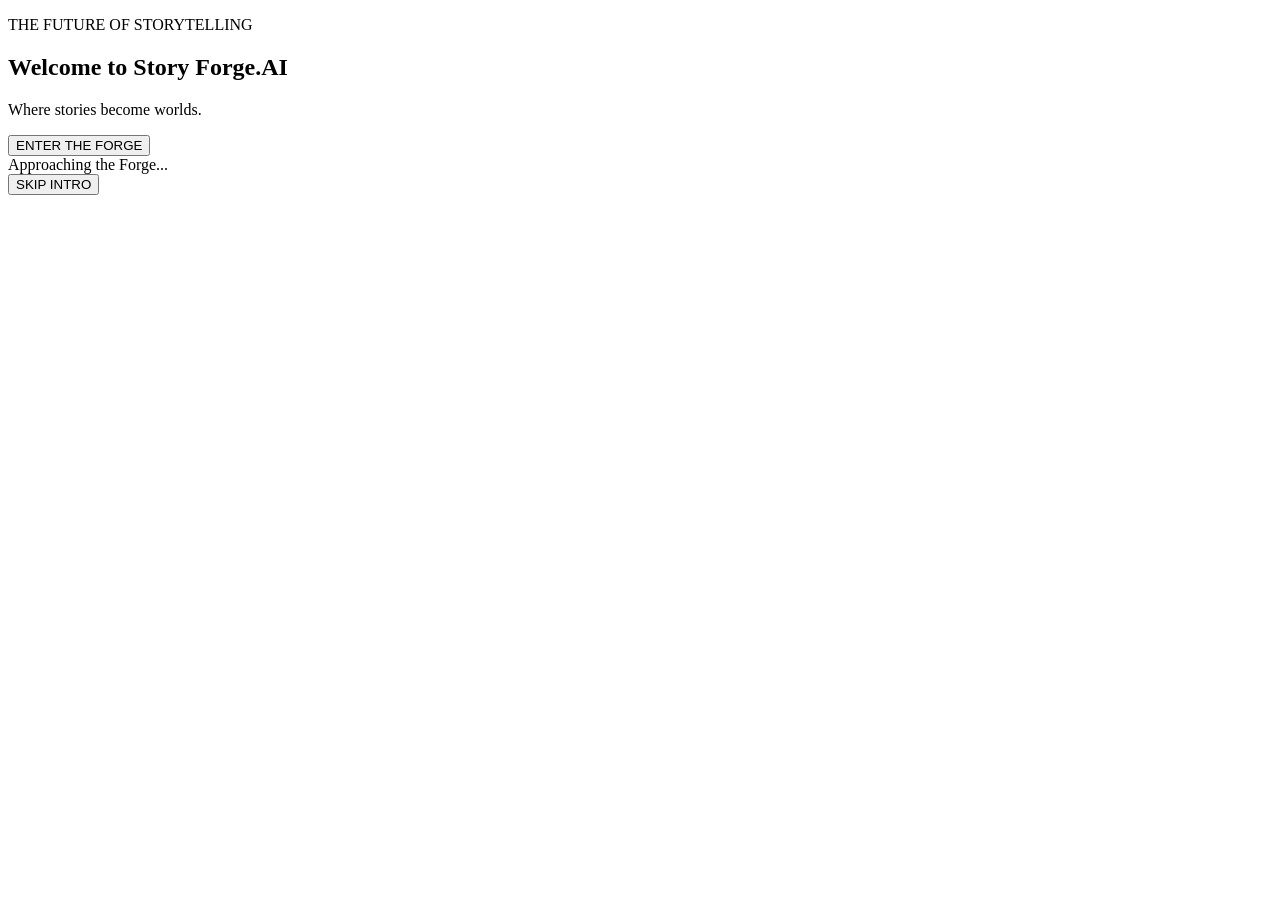
==== commit f20a9f49: "Update index.html" ====
--- a/index.html
+++ b/index.html
@@ -1,200 +1,242 @@
 <!DOCTYPE html>
 <html lang="en">
 <head>
-  <meta charset="UTF-8">
-  <meta name="viewport" content="width=device-width, initial-scale=1.0">
-  <meta name="theme-color" content="#08070c">
-  <title>Story Forge.AI</title>
-  <link rel="stylesheet" href="css/global.css">
-  <link rel="stylesheet" href="css/welcome.css">
-  <link rel="stylesheet" href="css/auth.css">
-  <link rel="stylesheet" href="css/dashboard.css">
+    <meta charset="UTF-8">
+
+    <meta
+        name="viewport"
+        content="width=device-width, initial-scale=1.0"
+    >
+
+    <meta
+        name="description"
+        content="Story Forge.AI — Transform stories into cinematic worlds."
+    >
+
+    <title>Story Forge.AI</title>
+
+    <link rel="stylesheet" href="css/base.css">
+    <link rel="stylesheet" href="css/welcome.css">
 </head>
+
 <body>
-  <div id="app">
-    <section id="welcomePage" class="page active">
-      <div class="cinematic-scene">
-        <div class="sky-glow"></div>
-        <div class="moon"></div>
-        <div class="mountains"></div>
-        <div class="forest forest-back"></div>
-        <div class="forest forest-front"></div>
-        <div class="city-silhouette"></div>
-        <div class="road">
-          <div class="road-light"></div>
+
+    <!-- =====================================================
+         CINEMATIC WELCOME SCENE
+    ====================================================== -->
+
+    <main class="welcome-scene">
+
+        <!-- Background atmosphere -->
+        <div class="background-layer"></div>
+
+        <div class="fog fog-one"></div>
+        <div class="fog fog-two"></div>
+
+        <div class="light-ray light-ray-one"></div>
+        <div class="light-ray light-ray-two"></div>
+
+
+        <!-- =================================================
+             WELCOME TITLE
+        ================================================== -->
+
+        <section
+            class="welcome-title"
+            id="welcomeTitle"
+        >
+
+            <p class="small-title">
+                THE FUTURE OF STORYTELLING
+            </p>
+
+            <h1>
+                Welcome to
+                <span>Story Forge.AI</span>
+            </h1>
+
+            <p class="title-description">
+                Where stories become worlds.
+            </p>
+
+        </section>
+
+
+        <!-- =================================================
+             CINEMATIC CHARACTER
+        ================================================== -->
+
+        <section
+            class="rider-scene"
+            id="riderScene"
+        >
+
+            <!-- Rider -->
+            <div
+                class="rider"
+                id="rider"
+            >
+
+                <div class="rider-shadow"></div>
+
+                <!-- Head -->
+                <div class="rider-head">
+
+                    <div class="hair"></div>
+
+                    <div class="face">
+
+                        <div class="eye eye-left"></div>
+                        <div class="eye eye-right"></div>
+
+                        <div class="nose"></div>
+
+                        <div class="mouth"></div>
+
+                    </div>
+
+                </div>
+
+
+                <!-- Neck -->
+                <div class="neck"></div>
+
+
+                <!-- Body -->
+                <div class="rider-body">
+
+                    <div class="jacket-detail"></div>
+
+                </div>
+
+
+                <!-- Left arm -->
+                <div class="arm arm-left">
+                    <div class="hand"></div>
+                </div>
+
+
+                <!-- Right arm -->
+                <div class="arm arm-right">
+                    <div class="hand"></div>
+                </div>
+
+
+                <!-- Legs -->
+                <div class="leg leg-left">
+                    <div class="shoe"></div>
+                </div>
+
+                <div class="leg leg-right">
+                    <div class="shoe"></div>
+                </div>
+
+
+                <!-- Waving hand -->
+                <div
+                    class="wave-hand"
+                    id="waveHand"
+                ></div>
+
+            </div>
+
+
+            <!-- =================================================
+                 FUTURISTIC BIKE
+            ================================================== -->
+
+            <div
+                class="tech-bike"
+                id="techBike"
+            >
+
+                <!-- Main frame -->
+                <div class="bike-frame"></div>
+
+                <div class="bike-core"></div>
+
+                <!-- Front wheel -->
+                <div class="bike-wheel bike-wheel-front">
+
+                    <div class="wheel-ring"></div>
+                    <div class="wheel-energy"></div>
+
+                </div>
+
+
+                <!-- Rear wheel -->
+                <div class="bike-wheel bike-wheel-back">
+
+                    <div class="wheel-ring"></div>
+                    <div class="wheel-energy"></div>
+
+                </div>
+
+
+                <!-- Front handle -->
+                <div class="bike-handle"></div>
+
+                <!-- Seat -->
+                <div class="bike-seat"></div>
+
+                <!-- Technology lights -->
+                <div class="bike-light bike-light-front"></div>
+                <div class="bike-light bike-light-back"></div>
+
+                <div class="bike-energy-line"></div>
+
+            </div>
+
+        </section>
+
+
+        <!-- =================================================
+             ENTER THE FORGE BUTTON
+        ================================================== -->
+
+        <button
+            class="forge-button"
+            id="forgeButton"
+        >
+
+            <span class="fang fang-left"></span>
+
+            <span class="button-text">
+                ENTER THE FORGE
+            </span>
+
+            <span class="fang fang-right"></span>
+
+        </button>
+
+
+        <!-- =================================================
+             SCENE STATUS
+        ================================================== -->
+
+        <div
+            class="scene-status"
+            id="sceneStatus"
+        >
+            Approaching the Forge...
         </div>
 
-        <div class="title-drop" id="titleDrop">
-          <span>WELCOME TO</span>
-          <strong>STORY FORGE<span>.AI</span></strong>
-        </div>
-
-        <div class="rider-stage">
-          <div class="rider-shadow"></div>
-          <div class="rider">
-            <div class="helmet"></div>
-            <div class="head"></div>
-            <div class="neck"></div>
-            <div class="torso"></div>
-            <div class="arm arm-left"></div>
-            <div class="arm arm-right"></div>
-            <div class="hand hand-left"></div>
-            <div class="hand hand-right"></div>
-            <div class="leg leg-left"></div>
-            <div class="leg leg-right"></div>
-            <div class="shoe shoe-left"></div>
-            <div class="shoe shoe-right"></div>
-          </div>
-
-          <div class="bike hidden-bike" id="techBike">
-            <div class="bike-wheel wheel-front"></div>
-            <div class="bike-wheel wheel-back"></div>
-            <div class="bike-frame"></div>
-            <div class="bike-body"></div>
-            <div class="bike-handle"></div>
-            <div class="bike-glow"></div>
-          </div>
-        </div>
-
-        <div class="welcome-copy">
-          <p class="eyebrow">A cinematic story creation studio</p>
-          <h1>Every story deserves<br><span>its own universe.</span></h1>
-          <p class="subcopy">Create movies, shape characters, build worlds, and forge stories with AI.</p>
-        </div>
-
-        <div class="welcome-actions">
-          <button class="fang-button" id="enterForgeBtn">
-            <span class="fang-top">◢</span>
-            <span>ENTER THE FORGE</span>
-            <span class="fang-bottom">◣</span>
-          </button>
-          <button class="ghost-button" id="loginQuickBtn">LOGIN / SIGN UP</button>
-        </div>
-
-        <div class="wave-message" id="waveMessage">Welcome, storyteller.</div>
-      </div>
-    </section>
-
-    <section id="authPage" class="page">
-      <div class="auth-layout">
-        <div class="auth-visual">
-          <button class="back-button" data-go="welcomePage">← Back</button>
-          <div class="auth-orb"></div>
-          <p class="eyebrow">STORY FORGE.AI</p>
-          <h2>Your next universe<br><span>starts here.</span></h2>
-          <p>Enter the forge and turn ideas into cinematic stories.</p>
-        </div>
-
-        <div class="auth-panel">
-          <div class="auth-tabs">
-            <button class="auth-tab active" data-auth="login">LOGIN</button>
-            <button class="auth-tab" data-auth="signup">SIGN UP</button>
-          </div>
-
-          <form id="loginForm" class="auth-form">
-            <h1>Welcome back.</h1>
-            <p class="form-note">Return to your worlds.</p>
-            <label>Username<input id="loginUsername" required autocomplete="username"></label>
-            <label>Password<input id="loginPassword" type="password" required autocomplete="current-password"></label>
-            <button class="primary-button" type="submit">ENTER THE FORGE</button>
-            <button class="text-button" type="button" id="forgotBtn">Forgot password?</button>
-          </form>
-
-          <form id="signupForm" class="auth-form hidden">
-            <h1>Create your account.</h1>
-            <p class="form-note">Your story begins with a single idea.</p>
-            <label>Username<input id="signupUsername" required autocomplete="username"></label>
-            <label>Email<input id="signupEmail" type="email" required autocomplete="email"></label>
-            <label>Password<input id="signupPassword" type="password" required minlength="8" autocomplete="new-password"></label>
-            <button class="primary-button" type="submit">CREATE ACCOUNT</button>
-          </form>
-
-          <div id="authMessage" class="auth-message"></div>
-        </div>
-      </div>
-    </section>
-
-    <section id="dashboardPage" class="page">
-      <div class="dashboard-shell">
-        <aside class="sidebar">
-          <div class="brand-mark">SF<span>.AI</span></div>
-          <nav>
-            <button class="side-link active" data-panel="overview">◈ Overview</button>
-            <button class="side-link" data-panel="movies">▣ My Movies</button>
-            <button class="side-link" data-panel="characters">♢ Characters</button>
-            <button class="side-link" data-panel="audio">♫ Audio</button>
-            <button class="side-link" data-panel="memory">◉ Memory</button>
-          </nav>
-          <button class="side-link logout" id="logoutBtn">↪ Log out</button>
-        </aside>
-
-        <main class="dashboard-main">
-          <header class="dashboard-header">
-            <div>
-              <p class="eyebrow">THE FORGE</p>
-              <h1 id="dashboardGreeting">Welcome, storyteller.</h1>
-            </div>
-            <div class="profile-chip"><span class="profile-dot"></span><span id="profileName">Founder</span></div>
-          </header>
-
-          <section id="overviewPanel" class="dashboard-panel active">
-            <div class="hero-card">
-              <div>
-                <p class="eyebrow">CREATE SOMETHING IMPOSSIBLE</p>
-                <h2>Turn a story into<br><span>a cinematic world.</span></h2>
-                <p>Analyze your story, build its characters, plan its scenes, and prepare it for movie creation.</p>
-              </div>
-              <button class="create-movie-button" id="createMovieBtn">
-                <span class="fang-icon">◢◣</span>
-                <strong>CREATE<br>MOVIE</strong>
-              </button>
-            </div>
-
-            <div class="stat-grid">
-              <div class="stat-card"><span>PROJECTS</span><strong>0</strong><small>Ready to forge</small></div>
-              <div class="stat-card"><span>CHARACTERS</span><strong>0</strong><small>Waiting for a story</small></div>
-              <div class="stat-card"><span>MEMORY</span><strong>ACTIVE</strong><small>Connected to your forge</small></div>
-            </div>
-
-            <div class="section-heading"><h2>Your forge</h2><span>Build your next world</span></div>
-            <div class="empty-state">
-              <div class="empty-symbol">✦</div>
-              <h3>No movie projects yet</h3>
-              <p>Your first cinematic universe is waiting to be created.</p>
-              <button class="secondary-button" id="createMovieSecondary">Create your first movie</button>
-            </div>
-          </section>
-
-          <section id="moviesPanel" class="dashboard-panel">
-            <div class="section-heading"><h2>My Movies</h2><span>Your cinematic projects</span></div>
-            <div class="empty-state"><div class="empty-symbol">▣</div><h3>No movies yet</h3><p>Create a movie to see your projects here.</p></div>
-          </section>
-
-          <section id="charactersPanel" class="dashboard-panel">
-            <div class="section-heading"><h2>Characters</h2><span>People and creatures in your worlds</span></div>
-            <div class="empty-state"><div class="empty-symbol">♢</div><h3>No characters yet</h3><p>Characters will appear here after your story is analyzed.</p></div>
-          </section>
-
-          <section id="audioPanel" class="dashboard-panel">
-            <div class="section-heading"><h2>Audio</h2><span>Music and voice assets</span></div>
-            <div class="empty-state"><div class="empty-symbol">♫</div><h3>No audio assets yet</h3><p>Your permitted music and voice assets will appear here.</p></div>
-          </section>
-
-          <section id="memoryPanel" class="dashboard-panel">
-            <div class="section-heading"><h2>Memory</h2><span>Your Story Forge.AI memory system</span></div>
-            <div class="memory-card"><div class="memory-core"></div><h3>Memory system online</h3><p>Your stories, characters, creatures, scenes, audio, videos, and language plans can be connected to the backend memory system.</p></div>
-          </section>
-        </main>
-      </div>
-    </section>
-
-    <div id="toast" class="toast"></div>
-  </div>
-
-  <script src="js/api.js"></script>
-  <script src="js/welcome.js"></script>
-  <script src="js/auth.js"></script>
-  <script src="js/dashboard.js"></script>
-  <script src="js/app.js"></script>
+
+        <!-- =================================================
+             SKIP INTRO
+        ================================================== -->
+
+        <button
+            class="skip-button"
+            id="skipButton"
+        >
+            SKIP INTRO
+        </button>
+
+    </main>
+
+
+    <script src="js/welcome.js"></script>
+
 </body>
-</html>
+      </html>
